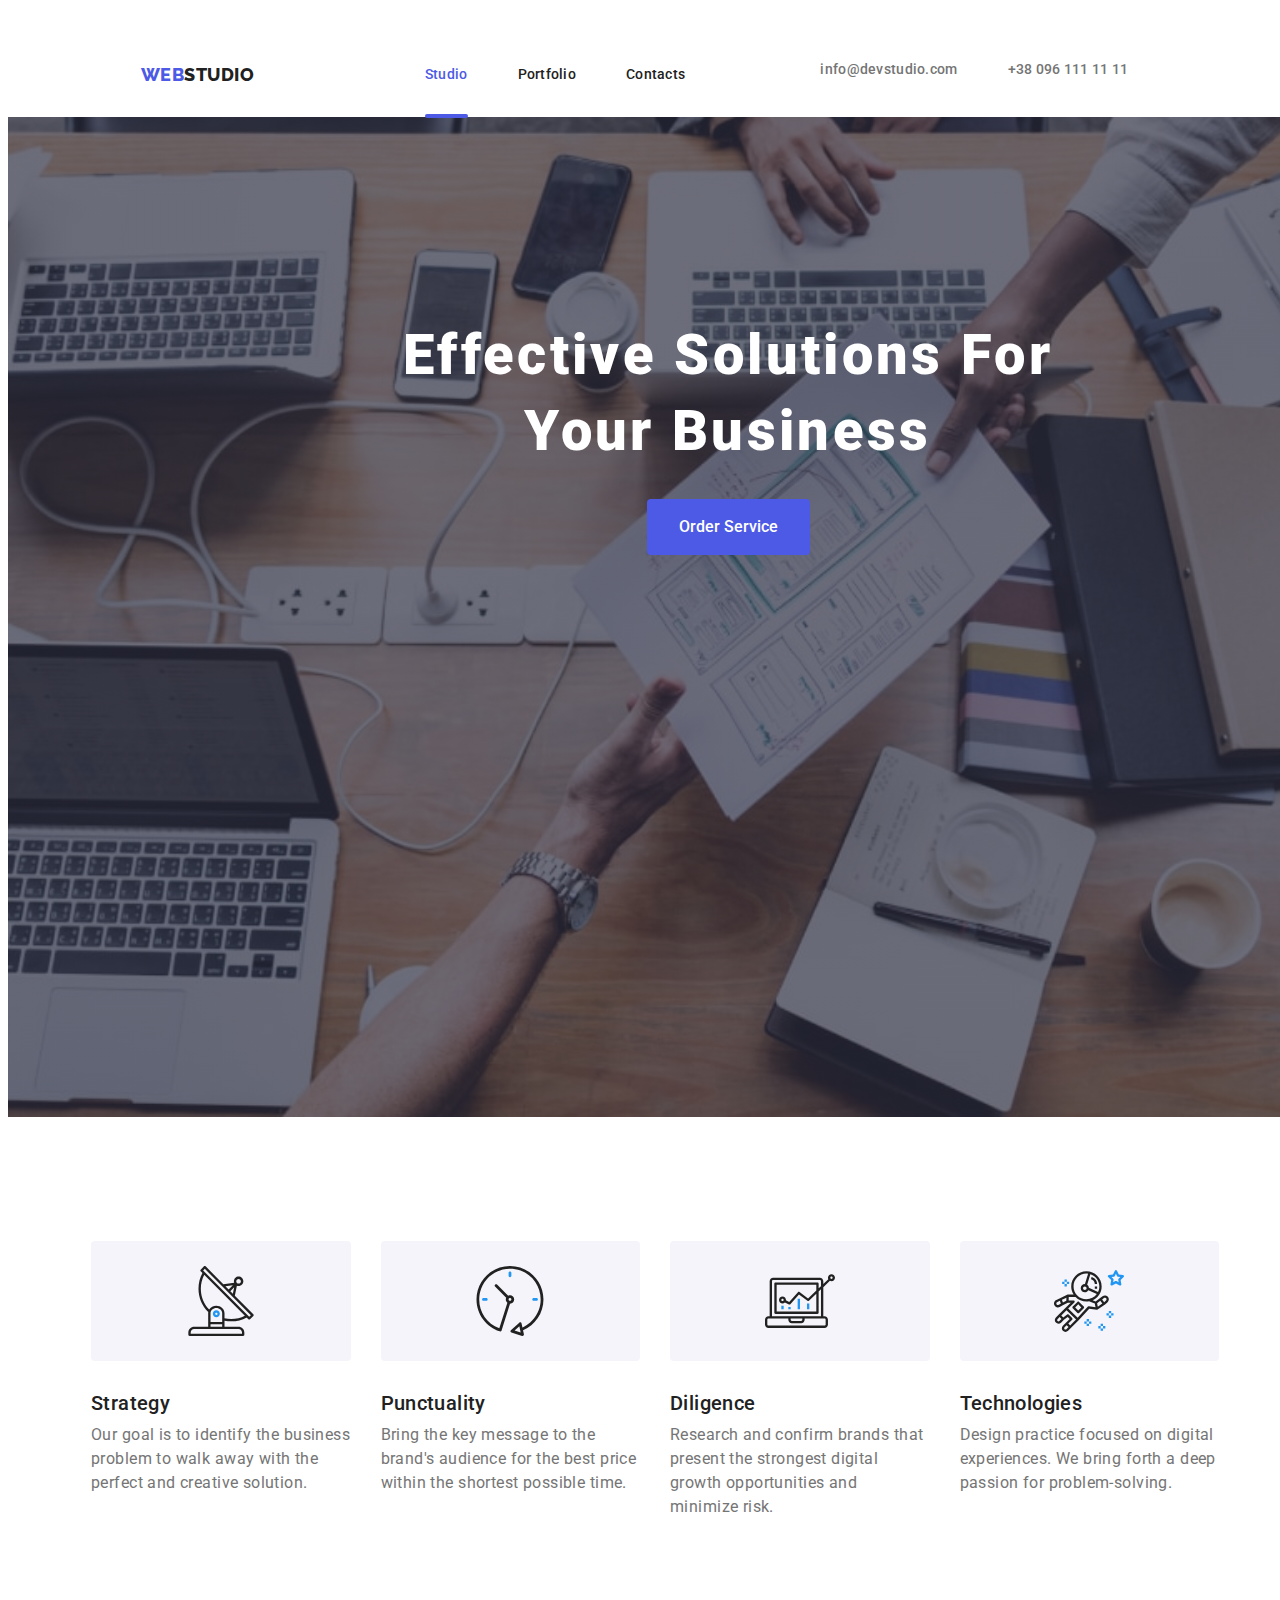
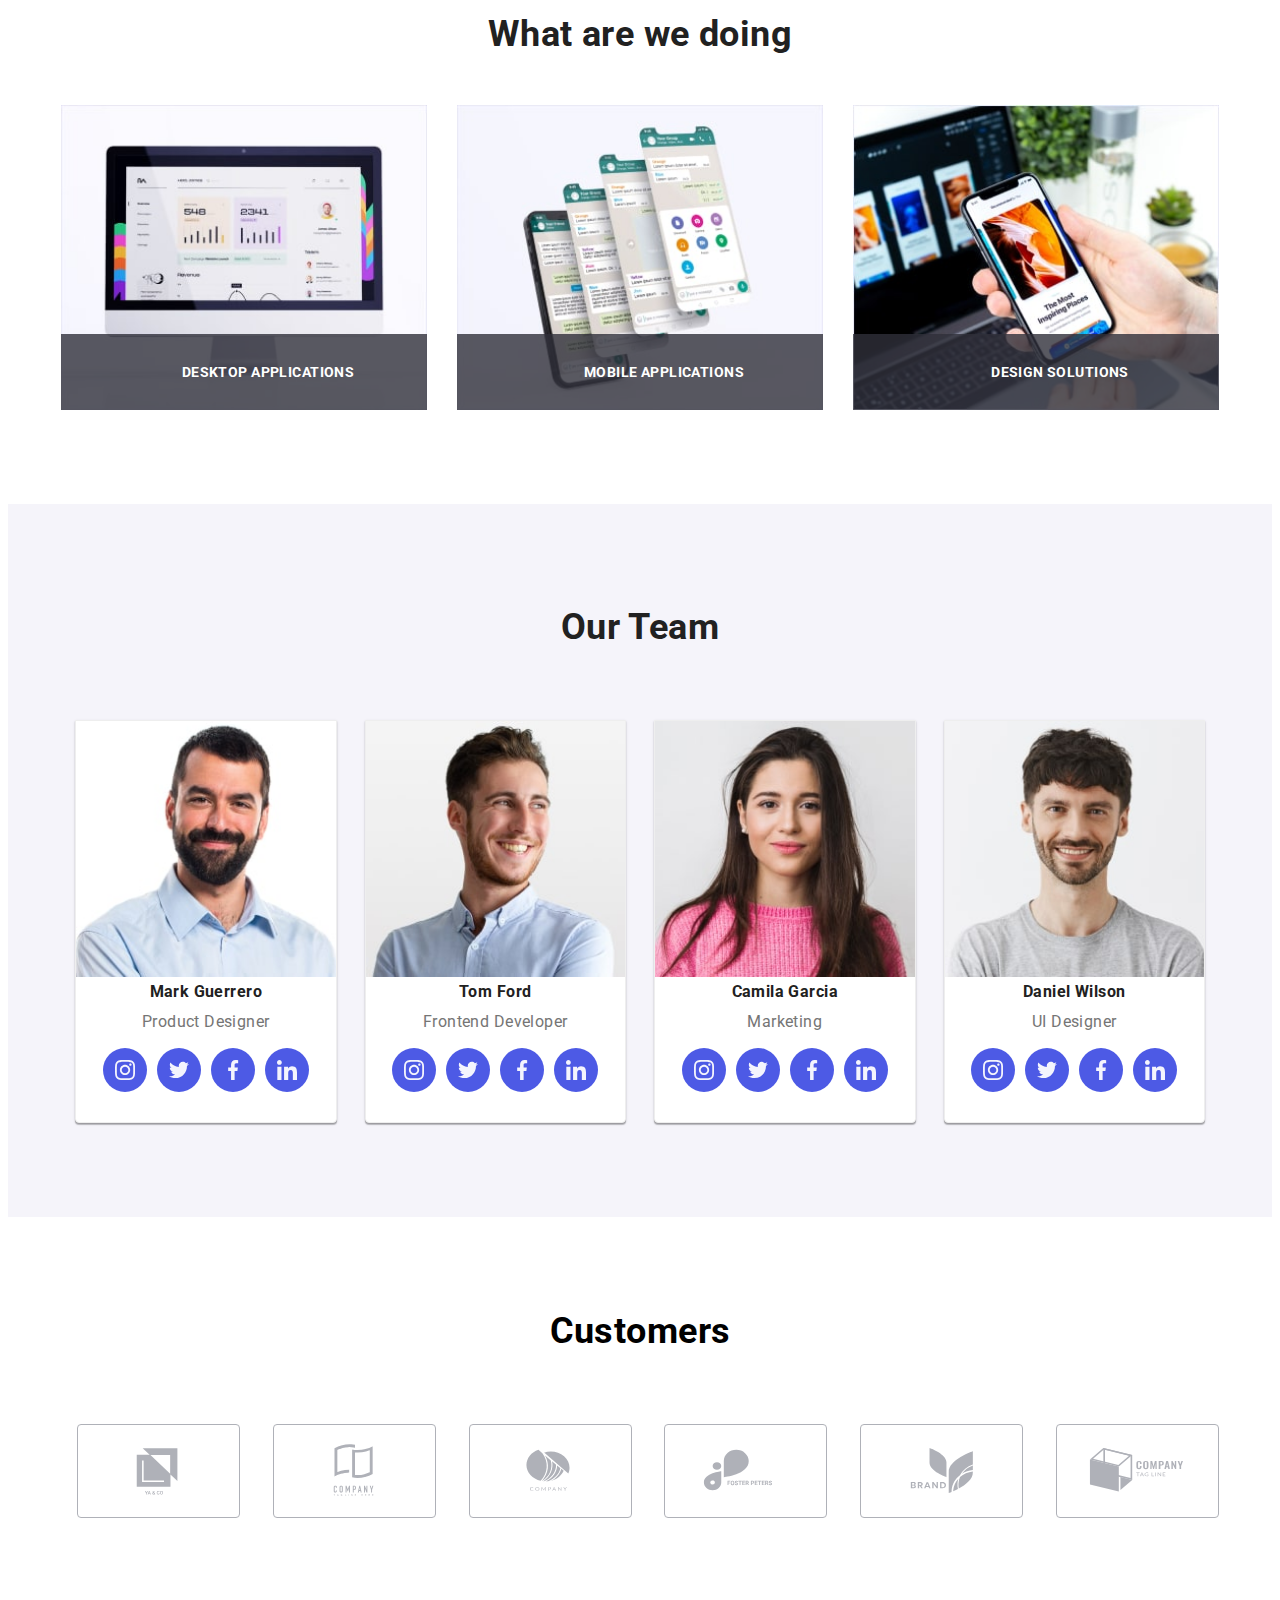
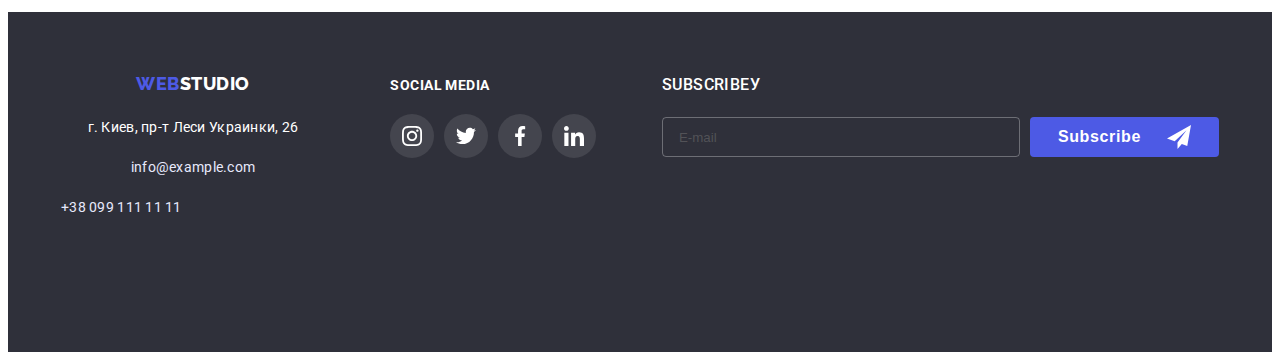
==== index.html @ 76f5d991 "3" ====
<!DOCTYPE html>
<html lang="ru">
<head>
    <meta charset="UTF-8">
    <meta http-equiv="X-UA-Compatible" content="IE=edge">
    <meta name="viewport" content="width=device-width, initial-scale=1.0">
    <title>Document</title>
<link rel="preconnect" href="https://fonts.googleapis.com">
<link rel="preconnect" href="https://fonts.gstatic.com" crossorigin>
<link href="https://fonts.googleapis.com/css2?family=Raleway:wght@900&family=Roboto:wght@400;500;700;900&display=swap" rel="stylesheet">
<link rel="stylesheet" href="https://cdnjs.cloudflare.com/ajax/libs/modern-normalize/1.1.0/modern-normalize.min.css" integrity="sha512-wpPYUAdjBVSE4KJnH1VR1HeZfpl1ub8YT/NKx4PuQ5NmX2tKuGu6U/JRp5y+Y8XG2tV+wKQpNHVUX03MfMFn9Q==" crossorigin="anonymous" referrerpolicy="no-referrer"/>
<link rel="stylesheet" href="https://cdnjs.cloudflare.com/ajax/libs/animate.css/4.1.1/animate.min.css"/>
<link rel="stylesheet" href="./css/styles.css">
<link rel="stylesheet" href="./css/mobile.css">
<link rel="stylesheet" href="./css/tablet.css">
<link rel="stylesheet" href="./css/desktop.css">
</head>
<body>
    
<header class="header">

<div class="conteiner header-conteiner">
<nav class="header-navigations">
    <a href="" class="logo link">
    Web<span class="logo-web">Studio</span></a>
</nav>
<ul class="header-list list">
<li class="header-item">   
<a href="./index.html" class="header-link link current-link current">Studio</a>
</li> 
<li class="header-item">
<a href="./portfolio.html" class="header-link link">Portfolio</a>
</li>
<li class="header-item">
<a href="" class="header-link link">Contacts</a>
</li>
</ul>


<ul class="header-contacts list">
<li class="contacts-list">
<a class="header-mail header-contacts-link link" 
href="meilto:info@devstudio.com">
<svg class="contacts-icon" width="16" height="12">
<use href="./images/sprite.svg#icon-envelope2"></use>
</svg>info@devstudio.com</a>
</li>

<li class="contacts-list"> 
<a class="header-tel header-contacts-link link" 
href="tel:+380961111111"><svg class="contacts-icon" 
width="10" height="16">
<use href="./images/sprite.svg#icon-smartphone2"></use>
</svg>+38 096 111 11 11</a></li></ul>  

 

<button type="button" class="mob-menu-open" data-menu-open>
<svg class="menu-open-icon" width="26" height="25">
<use href="./images/sprite.svg#icon-menu-opensprite"></use></svg>
</button>

    
<div class="mob-menu is-hidden" data-menu>
<div class="mob-conteiner">
<div class="mob-menu-top">
<button type="button" class="menu-close" data-menu-close>
<svg class="menu-close-icon" width="8" height="8">
<use href="./images/sprite.svg#icon-close-mob"></use></svg>
</button>
    
<ul class="mob-menu-list list">
<a href="./index.html" class="mob-menu-link link">Studio</a>
<li class="mob-menu-item">   
</li> 
<li class="mob-menu-item">
<a href="./portfolio.html" class="mob-menu-link link">Portfolio</a>
</li>
<li class="mob-menu-item">
<a href="" class="mob-menu-link link">Contacts</a>
</li>
</ul>
</div>  
<div class="mob-menu-bottom">
    <ul class="mob-menu-contacts ">                 
        <li class="mob-contacts-list list"> 
        <a class="mob-menu-tel mob-menu-contacts-link link" 
        href="tel:+380961111111">+38 096 111 11 11</a></li>
        <li class="mob-contacts-list list">
        <a class="mob-menu-mail mob-menu-contacts-link link " 
        href="meilto:info@devstudio.com">info@devstudio.com</a>
    </li></ul>   
    
        <ul class="mob-item-list mob-social-list list">
        <li class="mob-social-item">
        <a href="" class="social-link">
        <svg class="social-icon" width="20" height="20">
        <use href="./images/sprite.svg#icon-instagram"></use>        
        </svg>
        </a>
        </li>
        <li class="mob-social-item">
        <a href="" class="social-link">
        <svg class="social-icon" width="20" height="20">
        <use href="./images/sprite.svg#icon-twitter"></use>
        </svg>
        </a>
        </li>
                                               
        <li class="mob-social-item">
        <a href="" class="social-link">
        <svg class="social-icon" width="20" height="20">
        <use href="./images/sprite.svg#icon-facebook"></use>
        </svg>
        </a>
        </li>
                                        
        <li class="mob-social-item">
        <a href="" class="social-link">
        <svg class="social-icon" width="20" height="20">
        <use href="./images/sprite.svg#icon-linkedin"></use>
        </svg>
        </a>
        </li>
        </ul>
        </ul>
</div>           
</div>
</div>

</div>



</header>


<main> 
        <!--перша секція-->
<section class="section-hero section">
    <div class="conteiner">
    <h1 class="pre-title">Effective Solutions
        for Your Business </h1>
    <button class="main-btn" type="button" data-modal-open>Order Service</button>
    </div>
    </section>

        <!-- друга секція перелік переваг -->
<section class="section"> 
<div class="conteiner ">
    <h2 class="visually-hidden">перелік</h2>

        <ul class="advantage-item list">
        <li class="advantage-title link"> 
        
        
    <div class="advantage-item-img"> 
        <svg class="advantage-icon" width="70" height="70">
        <use href="./images/sprite.svg#icon-antenna">
        </use>
        </svg>
        </div>

        <h3 class="advantage-title-text">Strategy</h3>
        <p class="advantage-text">Our goal is to identify the business
            problem to walk away with the perfect and creative solution. </p>
        </li>

     <li class="advantage-title link">
        <div class="advantage-item-img"> 
        <svg class="advantage-icon" width="70" height="70">
        <use href="./images/sprite.svg#icon-clock">
        </use>
        </svg>
        </div>
    
        <h3 class="advantage-title-text">Punctuality</h3>
        <p class="advantage-text">Bring the key message to the brand's audience for the best price within the shortest possible time.</p>
        </li>

        <li class="advantage-title link">
        <div class="advantage-item-img"> 
        <svg class="advantage-icon" width="70" height="70">
        <use href="./images/sprite.svg#icon-diagram">
        </use>
        </svg>
        </div>
    
        <h3 class="advantage-title-text">Diligence</h3>
        <p class="advantage-text">Research and confirm brands that present the strongest digital growth opportunities and minimize risk.</p>
        </li>   

        <li class="advantage-title link">
        <div class="advantage-item-img"> 
        <svg class="advantage-icon" width="70" height="70">
        <use href="./images/sprite.svg#icon-astronaut">
        </use>
        </svg>
        </div>
    
        <h3 class="advantage-title-text">Technologies</h3>   
        <p class="advantage-text">Design practice focused on digital experiences. We bring forth a deep passion for problem-solving.</p>
        </li>
        </ul>
    </div>
        </section>
   
        <!-- представление компании третя секция-->
<section class="section representation">
<div class="conteiner">
<h2 class="representation-title">What are we doing</h2>
            <!-- перелик послуг -->
<ul class="representation-item list">
<li class="representation-item-img">  
<img src="./images/img123/img1.jpg" alt="печатает на клавиатуре" width="370" height="294">
<p class="representation-top-text">Desktop Applications</p>
</li>  
<li class="representation-item-img">  
<img src="./images/img123/img2.jpg" alt="печатает на клавиатуре с тел вруках" width="370" height="294">
<p class="representation-top-text">Mobile applications</p>
</li>
<li class="representation-item-img">
<img src="./images/img123/img3.jpg" alt="печатает на планшете" width="370" height="294">
<p class="representation-top-text">Design solutions</p>
</li>    
               
</ul>
</div>
</section>
   

        <!-- наша команда четверта секція -->
<section class="section team">

<div class="conteiner">

<h2 class="representation-team">Our Team</h2> 
            <!--перелик викладачив-->
<ul class="list-of-team list">

<li class="position">
    <img class="img-team"
    src="./images/team/im.pg.1.jpg" alt="рук проектов" 
    srcset="
    ./images/team/im.pg.1.jpg    1x, 
    ./images/team/im.pg.1-2x.jpg 2x" 
        width="270" height="260">
    <h3 class="team-name">Mark Guerrero</h3>
    <p class="team-position" lang="en">Product Designer</p> 

    <!--задання социальних мереж-->
<ul class="team-item-list social-list list">
<li class="social-item">
    <a href="" class="social-link">
    <svg class="social-icon" width="20" height="20">
        <use href="./images/sprite.svg#icon-instagram"></use>
    </svg>    </a>
    </li>
<li class="social-item">
    <a href="" class="social-link">
    <svg class="social-icon" width="20" height="20">
        <use href="./images/sprite.svg#icon-twitter"></use>
    </svg>   </a>
    </li>
                   
<li class="social-item">
    <a href="" class="social-link">
    <svg class="social-icon" width="20" height="20">
    <use href="./images/sprite.svg#icon-facebook"></use>
    </svg>
     </a>
    </li>
            
<li class="social-item">
    <a href="" class="social-link">
    <svg class="social-icon" width="20" height="20">
    <use href="./images/sprite.svg#icon-linkedin"></use>
    </svg>
</a>
</li>
    </ul>
    </li>

<li class="position">
    <img class="img-team"
    src="./images/team/im.pg.2.jpg" alt="препод 2" 
    srcset="
    ./images/team/im.pg.2.jpg    1x, 
    ./images/team/im.pg.2-2x.jpg 2x" 
    width="270" height="260">
    <h3 class="team-name">Tom Ford</h3>
    <p class="team-position" lang="en">Frontend Developer</p>
<ul class="team-item-list social-list list">
<li class="social-item">
    <a href="" class="social-link">
     <svg class="social-icon" width="20" height="20">
     <use href="./images/sprite.svg#icon-instagram"></use>
    </svg>
</a>
</li>

<li class="social-item">
    <a href="" class="social-link">
    <svg class="social-icon" width="20" height="20">
    <use href="./images/sprite.svg#icon-twitter"></use>
</svg>
</a>
</li>
                       
<li class="social-item">
    <a href="" class="social-link">
    <svg class="social-icon" width="20" height="20">
    <use href="./images/sprite.svg#icon-facebook"></use>
    </svg>
    </a>
    </li>
                
<li class="social-item">
    <a href="" class="social-link">
    <svg class="social-icon" width="20" height="20">
    <use href="./images/sprite.svg#icon-linkedin"></use>
    </svg>
    </a>
    </li>
    </ul>
    </li>

    <li class="position">
    <img class="img-team"
    src="./images/team/im.pg.3.jpg" 
    alt="препод 3"
    srcset="
    ./images/team/im.pg.3.jpg   1x, 
    ./images/team/im.pg.3-2x.jpg 2x" 
    width="270" height="260">
    <h3 class="team-name">Camila Garcia</h3>
    <p class="team-position" lang="en">Marketing</p>
    
<ul class="team-item-list social-list list">

<li class="social-item">
    <a href="" class="social-link">
    <svg class="social-icon" 
    width="20" height="20"><use 
     href="./images/sprite.svg#icon-instagram"></use>
    
    </svg>
    </a>
     </li>
    <li class="social-item">
    <a href="" class="social-link">
    <svg class="social-icon" 
    width="20" height="20"><use 
    href="./images/sprite.svg#icon-twitter"></use>
     </svg>
    </a>
    </li>
                       
    <li class="social-item">
    <a href="" class="social-link">
    <svg class="social-icon" 
    width="20" height="20"><use 
    href="./images/sprite.svg#icon-facebook"></use>
    </svg>
    </a>
    </li>
                
    <li class="social-item">
    <a href="" class="social-link">
    <svg class="social-icon" width="20" 
    height="20"><use href="./images/sprite.svg#icon-linkedin"></use>
    </svg>
    </a>
    </li>
    </ul>
    
    </li>                     
    <li class="position">
    <img class="img-team"
    src="./images/team/im.pg.4.jpg" 
    alt=" препод 4" 
    srcset="
    ./images/team/im.pg.4.jpg    1x, 
    ./images/team/im.pg.4-2x.jpg 2x"
    width="270" height="260">
    <h3 class="team-name">Daniel Wilson</h3>
     <p class="team-position" lang="en">UI Designer</p>

<ul class="team-item-list social-list list">
<li class="social-item">
<a href="" class="social-link">
<svg class="social-icon" width="20" height="20"><use href="./images/sprite.svg#icon-instagram"></use>

</svg>
</a>
</li>
<li class="social-item">
<a href="" class="social-link">
<svg class="social-icon" width="20" height="20"><use href="./images/sprite.svg#icon-twitter"></use>
</svg>
</a>
</li>
                       
<li class="social-item">
<a href="" class="social-link">
<svg class="social-icon" width="20" height="20"><use href="./images/sprite.svg#icon-facebook"></use>
</svg>
</a>
</li>
                
<li class="social-item">
<a href="" class="social-link">
<svg class="social-icon" width="20" height="20"><use href="./images/sprite.svg#icon-linkedin"></use>
</svg>
</a>
</li>
</ul>
</li>
</ul>

</div>
</section>

        <!-- секция постоянные клиенты-->
<section class="client section">   
<div class="conteiner">

<h2 class="client-title">Customers</h2>

<ul class="client-list list">

<li class="client-item">
<a href="" class="client-link link">
<svg class="client-icon">
<use href="./images/sprite.svg#icon-Logo1"></use>
</svg>  
</a>  
</li>

<li class="client-item">
<a href="" class="client-link link">
<svg class="client-icon">
<use href="./images/sprite.svg#icon-Logo2"></use>
</svg> </a>          
</li>

<li class="client-item">
<a href="" class="client-link link">
<svg class="client-icon">
<use href="./images/sprite.svg#icon-Logo3"></use>
</svg>           
</a> 
</li>

<li class="client-item">
<a href="" class="client-link link">
<svg class="client-icon">
<use href="./images/sprite.svg#icon-Logo4"></use>
</svg>   
</a>         
</li>

<li class="client-item">
<a href="" class="client-link link">
<svg class="client-icon">
<use href="./images/sprite.svg#icon-Logo5"></use>
</svg>
</a>            
</li>
                   
<li class="client-item">
<a href="" class="client-link link">
<svg class="client-icon">
<use href="./images/sprite.svg#icon-Logo6"></use>
</svg> 
</a>         
</li>

</ul>

</div>
        </section>

</main>

<footer class="footer">
<div class="footer-item conteiner ">
<div class="footer-left">
    <a href="" class="logo link">
        Web<span class="logo-web-footer">Studio</span></a>
    
    <address>
    <ul class="header-list-footer list">
    <li class="footer-li">
    <a class="footer-adres link" href="">г. Киев, пр-т Леси Украинки, 26</a></li>
    <li class="footer-li">
    <a class="footer-contacts link" href="mailto:info@example.com">info@example.com</a></li>
    <li class="footer-li">
    <a class="footer-contacts link" href="tel:+380991111111">+38 099 111 11 11</a></li>
    </ul>
    </address>
</div>

<div class="footer-right">
        <h2 class="footer-text">Social media</h2>
        <ul class="footer-item-list social-list list">
            <li class="social-item">
            <a href="" class="footer-social-link">
            <svg class="social-icon" width="20" height="20"><use href="./images/sprite.svg#icon-instagram"></use>

            </svg>
            </a>
            </li>
            <li class="social-item">
            <a href="" class="footer-social-link">
            <svg class="social-icon" width="20" height="20"><use href="./images/sprite.svg#icon-twitter"></use>
            </svg>
            </a>
            </li>
                   
            <li class="social-item">
            <a href="" class="footer-social-link">
            <svg class="social-icon" width="20" height="20"><use href="./images/sprite.svg#icon-facebook"></use>
            </svg>
            </a>
            </li>
            
            <li class="social-item">
            <a href="" class="footer-social-link">
            <svg class="social-icon" width="20" height="20"><use href="./images/sprite.svg#icon-linkedin"></use>
            </svg>
            </a>
            </li>
            </ul>
</div>

<div class="footer-input">
<form action="#" >
<label for="email" class="footer-text-input">Subscribeу</label>
<div class="footer-input-span">
<input type="email" 
id="email" 
placeholder="E-mail" 
class="footer-in-email">


<button type="submit" class="footer-btn">Subscribe
    <svg class="icon-send">
    <use href="./images/sprite.svg#icon-icon-send"></use>
</svg> </button>
</form>
</div>
</div>    
</footer>





<div class="backdrop is-hidden" data-modal>
<div class="modal">

<button type="button" class="close-btn" data-modal-close>
<svg class="icon-close">
<use href="./images/sprite.svg#icon-close">
</use>
</svg>
</button>
<p class="modal-title">Leave your contacts and we will call you back</p>

<form action="#" class="modal-form">

<div class="modal-field">
    <label for="user-name" class="input-label">Name</label>
<span class="input-wrapper">
    <input 
    type="text" 
    name="user-name" 
    id="user-name" 
    class="modal-input" 
    placeholder=" ">
    <svg class="input-icon"> 
    <use href="./images/sprite.svg#icon-person-black-18dp-1"></use> 
    </svg>
</span>
</div>
<div class="modal-field">
    <label for="user-tel" class="input-label">Phone</label>
    <span class="input-wrapper">
    <input 
    type="text" 
    name="user-tel" 
    id="user-tel" 
    class="modal-input" 
    placeholder=" ">
    <svg class="input-icon"> 
    <use href="./images/sprite.svg#icon-phone"></use> 
    </svg></span>
</div>
<div class="modal-field">
    <label for="user-email" class="input-label" >Email</label>
    <span class="input-wrapper">
    <input 
    type="text" 
    name="user-email" 
    id="user-email" 
    class="modal-input" 
    placeholder=" ">
    <svg class="input-icon"> 
    <use href="./images/sprite.svg#icon-email"> </use> 
    </svg></span>
</div>
<div class="modal-field-text">
    <label for="user-text" class="input-label" >Comment</label>
    <textarea 
    name="user-text" 
    id="user-text" 
    class="modal-text-input"
    placeholder="Text input"
    ></textarea>
</div>

<label for="checkbox" class="check-text">
<input 
    type="checkbox" 
    id="checkbox" 
    class="modal-checkbox visually-hidden">
    <span class="custom-checkbox">
    <svg class="check-icon" width="11" height="8"> 
    <use href="./images/sprite.svg#icon-check"></use> 
    </svg>
</span> I accept the terms and conditions of the&#160;  
<a href="" class="check-text-text" target="_blank" rel="nofollow noopener">Privacy Policy</a>
</label>
<button type="submit" class="main-modal-btn modal-btn">Отправить</button>
</form>


</div>
</div>
<script src="./js/modal.js"></script>
<script src="./js/menu.js"></script>
</body>
</html>
---- css/styles.css ----
:root { 
    --primary-title-color:#ffffff;
    --secondary-title-color:#212121;
    --primery-text-color:#757575;
    --accent-color:#4D5AE5;
    --color-btn:#F5F4FA;
    --color-footer:#2F303A;
    --adre-contacts:rgba(255, 255, 255, 0.6);
    --client-color: #AFB1B8;
    --footer-social-icon:#44454E;
    --border-modal: rgba(33, 33, 33, 0.2);
    --accent-next:#188CE8;
    --accent-color-modal-btn:#188CE8;
    }

    p,h1,h2,h3,h4,h5,h6{
        margin: 0;
    }
    ul{
        margin: 0;
        padding-left: 0;
    }
    img{
        display: block;
        max-width: 100%;
        height: auto;
    
    }
    body { 
        font-size: 14px;
        font-family: 'Roboto', sans-serif;
        letter-spacing: 0.03em;
        color: var(--primary-text-color);
        background-color: var(--primary-title-color);
        }

    .visually-hidden {
        position: absolute;
        width: 1px;
        height: 1px;
        margin: -1px;
        padding: 0;
        overflow: hidden;
        border: 0;
        clip: rect(0 0 0 0);
    }
.link {text-decoration: none;
 }

.list{
    list-style: none;
}

.header{
justify-content: space-between;
border-bottom: 1px solid #ececee;
padding-top: 24px;
padding-bottom: 24px;
border: 1px solid var(--accent-color);
position: relative;
border: none;
} 



/*----------header---------*/
.conteiner{
/*width: 1200px; */
width: 100%;
margin-left:  auto;
margin-right: auto;
padding-left: 15px;
padding-right: 15px;
font-family: inherit;
}
 


/*----------------контакти верхни --------------*/

/*----------------контакти верхни завершно------------------*/
.header-conteiner{
align-items: center;
display: flex;
justify-content: center;
padding-right: 26px;
align-items: center;
}
/*.header-navigations .logo{
margin-right: 94px;
}*/

.header-navigations{
align-items: center;
display: flex;
margin-left: auto;
margin-right: auto;
}

.header-list, .contacts-list, 
.contacts-icon, .header-item{
display: none;
}

.menu-open{
padding: 0;
width: 26px;
height: 25px;
background-color: transparent;
border: none;
padding: 0 auto;
margin-left: auto;
}


.menu-open-icon{
stroke: #000;
}

/*----------------------*/


.close-btn{
display: flex;
position: absolute;
top: 8px;
right: 8px;
background-color: transparent;
border: 1px solid rgba(0, 0, 0, 0.1);
border-radius: 50%;
width: 30px;
height: 30px;
align-items: center; 
justify-content: center;
fill: var(--secondary-title-color);
cursor: pointer;
transition: fill 250ms cubic-bezier(0.4, 0, 0.2, 1),
border-color 250ms cubic-bezier(0.4, 0, 0.2, 1);
}

.menu-close{  

width: 24px;
height: 24px;
border-radius: 50%;
background:#E7E9FC; 
border: 1px solid rgba(0, 0, 0, 0.1);
display: flex;
align-items: center;
/*justify-content: center;*/
margin-left: auto;
cursor: pointer;
transition: fill 250ms cubic-bezier(0.4, 0, 0.2, 1),
border-color 250ms cubic-bezier(0.4, 0, 0.2, 1);
}    

.menu-close-icon{

}


/*----------мобіьне меню--------------------*/

.mob-conteiner{
max-width: 428px; 
max-height: 796px;
margin-left: 0;
padding-left: 15px;
padding-right: 15px;
font-family: inherit; 
font-family: inherit; 
font-family: inherit;

}
.mob-menu-open {
padding: 0;
width: 26px;
height: 25px;
background-color: transparent;
border: none;
padding: 0 auto;
margin-left: auto;

} 
.mob-menu{
position: fixed;
margin-left: 0;
top: 0;
z-index: 1;
width: 100vw;
height: 100vh;
background: #FFFFFF;
padding: 40px;
}
.mob-menu > .mob-conteiner {
height: 100%;
display:flex;
flex-direction: column;
justify-content: space-between;
overflow: auto;
}
.mob-menu-list{
font-family: 'Roboto';
font-weight: 600;
font-size: 36px;
line-height: calc(40 px / 36px);
letter-spacing: 0.02em;
text-transform: capitalize;
display: block;
margin-right: 0px;
margin-bottom: 40px;
}
    
.mob-menu-item:not(:last-child){
margin-bottom: 40px;
}
    
.mob-menu-link{
font-weight: 700;  
font-size: 36px;
line-height: 1.11;  
color: #2E2F42;
}
    
    /*.mob-menu-item{
    margin-bottom: 40px;
    }
    .mob-menu-contacts{
    }
    .mob-contacts-list{
    }
    .mob-menu-contacts-link{
    }
    .mob-contacts-icon{}
    */
    
    .mob-menu-tel{
    font-weight: 600;
    font-size: 36px;
    line-height: calc(25 / 18);
    text-transform: capitalize;
    color: #4D5AE5;
    margin-bottom: 40px;
    display: block;
    }
    
    .mob-menu-mail{
    font-weight: 500;
    font-size: 20px;
    line-height: calc(24 / 20);
    letter-spacing: 0.02em;
    color: #434455;
    display: block;
    margin-bottom: 48px;
    }
    .mob-item-list{
    display: flex;
    align-items: center;
    justify-content:center;
    }
 

    .mob-social-list{
    display: flex;
     }     
    .mob-social-item{
    width: 40px;
    height: 40px;
    }
    .mob-social-item + .mob-social-item{
    margin-left: auto;
    } 
    
    

/*--------------------logo---------------------*/
/*.logo{
margin-bottom: 72px;
}*/
.logo{
display: block;
text-align: center;
justify-content: center;
font-family: "Raleway", sans-serif;
font-weight: 800;
font-size: 18px;
line-height: 1.3;
letter-spacing: 0.03em;
text-transform: uppercase;
color: var(--accent-color);
}
.logo-web{ 
color:var(--secondary-title-color);
}
.logo-web-footer
{color:var(--primary-title-color);
}

/*--------------------------перша секція------------------------*/

.section{
padding-top: 94px;
padding-bottom: 94px;
}

.section-hero{
Width:auto;
/*height:600px;*/
margin-left: auto;
margin-right: auto;
background-image: linear-gradient(rgba(0, 0, 0, 0.25), rgba(46, 47, 66, 0.7)),
url(../images/hero.img/hero-bg-mob.jpg);
background-repeat: no-repeat;
background-position: center;
background-size: cover;
padding-top: 112px; 
padding-bottom: 240px;
text-align: center;
} 
@media (min-device-pixel-ratio: 2),
(min-resolution: 192dpi),
(min-resolution: 2dppx) {
.box {
 background-image: linear-gradient(rgba(0, 0, 0, 0.25), rgba(0, 0, 0, 0.25)),
 url(../images/hero.img/img-2x/Dark-mob-bg-2x.jpg);
 }
}

.pre-title{
font-weight: 700;
font-size: 36px;
line-height: 1.16;
letter-spacing: 0.02em;
text-transform: capitalize;
color:var(--primary-title-color);
margin-bottom: 30px;
max-width: 700px;
margin-left: 112px 56px 72px;
/*margin-right: 56px;*/
font-family: inherit;
}

.main-btn{
background-color: var(--accent-color);
font-size: 16px;
font-weight: 500;
line-height: 1.5;
color:var(--primary-title-color);
cursor: pointer;
font-family: inherit;
border-radius: 4px;
padding: 16px 32px;
border: none;
margin-bottom: 0;
transition: background-color 250ms cubic-bezier(0.4, 0, 0.2, 1);
}
.main-btn:hover,
.main-btn:focus{
background-color: var(--accent-color-modal-btn);
}
/*----------------КНОПКА студия------------*/


/*------------друга секція---------------------*/

.advantage-item{
display: flex;
flex-wrap: wrap;
margin-left: auto;
margin-top: auto;
}
.advantage-title{
/*width: calc(100% / 4 - 30px);*/
width: 100%;
margin-left: 30px;
margin-top: 30px;
}
.advantage-item-img{
    display: none;
}
/*.advantage-item-img{
    background-color:var(--color-btn);
    border-radius: 4px;
    height: 120px;
    display: flex;
    align-items: center;
    justify-content: center;
    margin-bottom: 30px;
   }*/
.advantage-icon{

}
/*
.advantage-img::before{
content: "";
display: block;
height: 120px;
background-color: var(--color-btn);
background-repeat: no-repeat;
background-position: center;
margin-bottom: 30px;
}
.advantage-img.antena::before{
background-image: url(../images/img.sec.s/antenna.svg);
}

.advantage-img.clock::before{
background-image: url(../images/img.sec.s/clock.svg);
}
.advantage-img.diagram::before{
background-image: url(../images/img.sec.s/diagram.svg);
}
.advantage-img.astronaut::before{
background-image: url(../images/img.sec.s/astronaut.svg);
}
*/
/*.advantage-title-text{
    font-family: 'Roboto', sans-serif;
    font-weight: 500;
    line-height: 1.2;
    font-size: 20px;
    color: var(--secondary-title-color);
    text-transform: capitalize;
    margin-bottom: 8px;
    font-style: normal;
    justify-content: center;
    align-items: center;
    }*/
.advantage-title-text{
  font-family: 'Roboto', sans-serif;
  min-width: 134px;
  min-height: 24px;
  font-weight: 700;
  font-size: 36px;
  line-height: 1.2;
  text-align: center;
  letter-spacing: 0.02em;
  margin-bottom: 8px;
    }
.advantage-text{
font-weight: 500;
line-height: 1.5;
font-size: 16px;
color:var(--primery-text-color);

}


/*--------representation----------*/
      

/*--------------------четверта секція  команда------*/

.team{
padding-top: 96px;
padding-bottom: 125px;
background-color: var(--color-btn);
}

.list-of-team{
display: flex;
justify-content: space-between;
/*margin-top: 50px;*/
flex-wrap: wrap;
width: 100%;
margin-left: auto;
margin-right: auto;

}

.position{
padding-bottom: 30px;
margin: auto;
margin-top: 72px;
border: 1px solid #EEEEEE;
background-color: var(--primary-title-color);
box-shadow: 0px 1px 3px rgba(0, 0, 0, 0.12),
0px 1px 1px rgba(0, 0, 0, 0.14), 0px 2px 1px 
rgba(0, 0, 0, 0.2);
border-radius: 0px 0px 4px 4px;
position: relative;
overflow: hidden;
}

.representation{
    display: none;
}

.representation-team{
font-weight: 700;
font-size: 36px;
line-height: 1.17;
color: var(--secondary-title-color);
text-align: center;

}
.img-team{
margin-bottom: 30px;
margin: auto;
width: 100%;

}
.team-name{
font-weight: 700;
font-size: 16px;
line-height: 1.9;
color: var(--secondary-title-color);
text-align: center;
margin-bottom: 10px;
}

.team-position{
font-weight: 400;
font-size: 16px;
line-height: 1.9;
color: var(--primery-text-color);
text-align: center;
margin-bottom: 10px;
margin-top: -10px;

/*margin-bottom: 30px;*/
}
/* -------------------соц. мережи ЛІІІ----------*/
.team-item-list{
display: flex;
    align-items: center;
    justify-content:center;
}

.social-list{
 display: flex;
 }

.social-item{
width: 44px;
height: 44px;
}
.social-item + .social-item{
    margin-left: 10px;
} 
.social-link{
    width: 100%;
    height: 100%;
    display: flex;
    border-radius: 50%;
    fill: #F4F4FD;
    background-color: #4D5AE5;
    justify-content: center;
    align-items: center;
    transition: background-color 250ms cubic-bezier(0.4, 0, 0.2, 1), fill 250ms cubic-bezier(0.4, 0, 0.2, 1);
    }
    .social-link:hover,
    .social-link:focus{
        background-color: var(--accent-color);
        fill: var(--primary-title-color);
    } 


    /*----------нашы постоянные клиенты-----------*/
    
 .client-title{
    font-size: 36px;
    line-height: 1.16;
    text-align: center;
}

.client-list{
display: flex;
justify-content: center;
/*margin-left: -30px;*/
flex-wrap: wrap;
margin-left: auto;
margin-right: auto;
/*margin-top: -30px;*/
}

.client-link{
display: flex;
align-items: center;
justify-content: center;
height: 92px;
border: 1px solid; 
border-color: var(--client-color);
border-radius: 4px;
color: var(--client-color);
transition: border-color 250ms cubic-bezier(0.4, 0, 0.2, 1), color 250ms cubic-bezier(0.4, 0, 0.2, 1);
}

.client-item{
width: calc(100% / 2 - 16px);
margin-left: 16px;

}
.client-item, .client-item{
    margin-top: 72px;
}

 .client-link:hover,
 .client-link:focus{
 border-color: var(--accent-color);
 color: var(--accent-color);
 outline: none;
}
.client-icon {
width: 106px;
height: 60px;
fill: currentColor;
}


/*-----------------footer------------------*/

.footer{
justify-content: center;
background-color:var(--color-footer);
min-width: 320px;
padding-top: 96px;
padding-bottom: 96px;
padding-left: 15px;
padding-right: 15px;
}
.footer .logo{
margin-bottom: 16px;
}

.header-list-footer{
margin-left: auto;
margin-right: auto;
font-size: 14px;
line-height: 1.71;
color:#E7E9FC;
font-style: normal;
width: 264px;
letter-spacing: 0.02em;
margin-top: 16px;
}

.footer-li:not(:last-child){
margin-bottom: 16px;
text-align: center;
}



.footer-adres {
color:var(--primary-title-color);
transition: color 250ms cubic-bezier(0.4, 0, 0.2, 1);
}

.footer-contacts{
color:#E7E9FC;
transition: color 250ms cubic-bezier(0.4, 0, 0.2, 1);
} 

.footer-item {
align-items: baseline;
justify-content: center;
align-items: center;

}
.footer-left{
margin-bottom: 72px;
}
.footer-right{
display: block;
text-align:center;
}

.footer-text{
font-style: normal;
font-weight: bold;
font-size: 14px;
line-height: 1.14;
text-transform: uppercase;
color: var(--primary-title-color);
margin-bottom: 20px;
}
/*---------------соціальні мережи футер------------------*/
.footer-item-list{
display: flex;
align-items: center;
justify-content:center;
margin-bottom: 72px;
}

.footer-social-list{
 display: flex;
 }

.footer-social-item{
width: 44px;
height: 44px;
}
.footer-social-item + .footer-social-item{
    margin-left: 10px;
} 

/*-------------ефекты на ссылку--------------*/

.footer-social-link{
width: 100%;
height: 100%;
display: flex;
border-radius: 50%;
fill: var(--primary-title-color);
background-color: var(--footer-social-icon);
justify-content: center;
align-items: center;
box-shadow:(0px 4px 4px rgba(0, 0, 0, 0.25));
transition: background-color 250ms cubic-bezier(0.4, 0, 0.2, 1);
}

.footer-social-link:hover,
.footer-social-link:focus{
background-color: var(--accent-color);
fill: var(--primary-title-color);
}

/*------------------------*/
/*.footer-input{
 margin-right: auto;
}*/


.footer-input::placeholder {
width: 100%;
font-size: 16px;
line-height: 1.25;
letter-spacing: 0.03em;
color: var(--client-color);
}

/*.footer-input-span{
display: block;
}*/

.footer-in-email{
width: 290px;
height: 40px;
padding: 15px 16px;
color: var(--primary-title-color);
background-color: transparent;
box-sizing: border-box;
border-radius: 4px;
border: 1px solid rgba(255, 255, 255, 0.3);
outline: 0px;
transition: border-color 250ms cubic-bezier(0.4, 0, 0.2, 1);
margin-bottom: 30px;
}

.footer-in-email:hover,
.footer-in-email:focus {
border-color: var(--accent-color);
}
.footer-btn{
  margin-right: auto;
  margin-left: auto;
  
  align-items: center;
  justify-content: center;
  text-align: center;
  /*min-width: 165px;*/
  min-width: 165px;
  height: 40px;
  letter-spacing: 0.04em;
  cursor: pointer;
  background-color: var(--accent-color);;
  border-radius: 4px;
  color: var(--primary-title-color);
  border: none;
  transition: background-color 250ms cubic-bezier(0.4, 0, 0.2, 1),
  box-shadow 250ms cubic-bezier(0.4, 0, 0.2, 1);
  padding: 8px 24px;
  gap: 16px;
  
}
/*
.footer-btn{
display: flex;
font-size: 16px;
font-weight: 700;
line-height: 1.87;
background-color: var(--accent-color);
border-radius: 4px;
border: none;
color: var(--primary-title-color);  
padding: 10px 28px;
margin-left: 10px;
cursor: pointer;
align-items: center;  
transition: background-color 250ms cubic-bezier(0.4, 0, 0.2, 1);
}
*/
.footer-btn:hover,
.footer-btn:focus{
background-color: var(--accent-color-modal-btn);
}

.icon-send{
    width: 24px;
    height: 24px;
    fill: var(--primary-title-color);
    align-items: center;
    line-height: 1.8;
    text-align: center;
    margin-left: 10px;
      
}


.footer-text-input{
justify-content: center;
text-transform: uppercase;
line-height: 1.5;
font-size: 16px;
font-weight: 500;
color: var(--primary-title-color);
margin-bottom: 16px;
}


/*----------навігація по портфоліо кнопки----------------*/
.portfolio-button{
    display: flex;
    justify-content: center;
    margin-bottom: 50px;
   }      
   
.portfolio-button-item:not(:last-child){
margin-right: 8px;

}

.portfolio-btn{
background-color: var(--color-btn);
font-size: 16px;
font-weight: 500;
line-height: 1.62;
color:var(--secondary-title-color) ;
cursor: pointer;
font-family: inherit;
border: none;
padding: 8px 22px;
text-align: center;
border-radius: 4px;
transition: background-color 250ms cubic-bezier(0.4, 0, 0.2, 1), color 250ms cubic-bezier(0.4, 0, 0.2, 1);
}

.portfolio-button-item:hover{
 box-shadow: 0px 4px 4px rgba(0, 0, 0, 0.25);
}
  
.portfolio-btn:hover,
.portfolio-btn:focus,.current-btn {
background-color: var(--accent-color); 
color: var(--primary-title-color);
}

.product-link:hover,
.product-link:focus {
box-shadow: 0 5px 15px rgba(0,0,0,0.3);
outline: none;
}
/*-------------продукд-----------------------*/


.product{
display: flex;
flex-wrap: wrap;
margin-left: -30px;
margin-top: -30px;
}
.product-link{
display: block;
}
.product-name-list{
font-weight: 700;
font-size: 18px;
line-height: 1.71;
letter-spacing: 0.06em;
color: var(--secondary-title-color);
}


.product-list{
font-weight: 500;
font-size: 16px;
line-height: 1.87;
color: var(--primery-text-color);
margin-top: 4px;
}

.product-name{
margin-left: 30px;
margin-top: 30px;
width: calc(100% / 3 - 30px);
border-bottom: 1px solid #EEEEEE;
}


.product-link:hover .portfolio-top-text,
.product-link:focus .portfolio-top-text{
transform: translateY(0);
opacity: 1;
}
.product-name-top{
position: relative;
overflow: hidden;
}
.portfolio-top-text{
text-align: left;
font-weight: 400;
font-size: 18px;
line-height: 1.6;
color: var(--color-btn);
background-color: rgba(33, 150, 243, 0.9);
position: absolute;
top:0;
height: 100%;
padding: 63px 24px;
transform: translateY(100%);
opacity: 0;
transition: transform 250ms cubic-bezier(0.4, 0, 0.2, 1), opacity 250ms cubic-bezier(0.4, 0, 0.2, 1);
}
    
.product-text{
padding: 20px 24px;
}



/*-----------модальное окно---------------*/
.is-hidden{
visibility: hidden;
pointer-events: none;
opacity: 0;
}

.backdrop{
position: fixed;
width: 100%;
height: 100%;
background-color: rgba(0, 0, 0, 0.2);
top: 0;
visibility: visible;
/*display: flex;
align-items: center;
justify-content: center;*/
left: 0;
transition: opacity 250ms cubic-bezier(0.4, 0, 0.2, 1), 
visibility 250ms cubic-bezier(0.4, 0, 0.2, 1);
}

.modal{
max-width: 528px;
/*min-height: 581px;*/
background-color: #ffffff;
border-radius: 10px;
position: absolute;
transform: translate(-50%, -50%)scale(1);
opacity: 1;
box-shadow: 0px 2px 1px 0px #00000033;
transition: opacity 250ms cubic-bezier(0.4, 0, 0.2, 1), 
transform 250ms cubic-bezier(0.4, 0, 0.2, 1);
padding: 40px;
top: 50%;
left: 50%;
}

.close-btn{
display: flex;
position: absolute;
top: 8px;
right: 8px;
background-color: transparent;
border: 1px solid rgba(0, 0, 0, 0.1);
border-radius: 50%;
width: 30px;
height: 30px;
align-items: center; 
justify-content: center;
fill: var(--secondary-title-color);
cursor: pointer;
transition: fill 250ms cubic-bezier(0.4, 0, 0.2, 1),
border-color 250ms cubic-bezier(0.4, 0, 0.2, 1);
}
.field.is-hidden .modal{
opacity: 0;
transform: scale(0);
}
.icon-close{
background: none;
width: 20px;
height: 18px;
outline: none;
}

.close-btn:hover,
.close-btn:focus{
border-color: var(--accent-color);  
fill: var(--accent-color);
}
/*------------------*/

.modal-title{
font-size: 20px;
font-weight: 700;
line-height: 1.15;
margin-bottom: 12px;
text-align: center;
}
.modal-field{
 margin-bottom: 26px;
 } 
.modal-field-text{
margin-bottom: -10px;
}

.input-label{
font-size: 12px;
line-height: 1.16;
color: var(--primery-text-color);
font-weight: 400;
display: block;
margin-bottom: 4px;
outline: none;
}
.input-wrapper{
    display: block;
    position: relative;   
    /*background-color:green;*/
    }
.modal-input{ 
width: 100%;  
height: 45px;
border-radius: 4px;
border: 1px solid;
border-color: var(--border-modal);
background: transparent;
padding-left: 42px;
padding-right: 12px;
outline: none;
box-shadow: 0px 1px 1px 0px #00000040;
transition: box-shadow 250ms cubic-bezier(0.4, 0, 0.2, 1),
fill 250ms cubic-bezier(0.4, 0, 0.2, 1),
border-color 250ms cubic-bezier(0.4, 0, 0.2, 1);
 }
    .modal-input:hover, .modal-text-input:hover,
    .modal-input:focus, .modal-text-input:focus{
    border-color:var(--accent-color);
    box-shadow: 0px 4px 4px 0px #00000040;
    fill: var(--accent-color);
    }
    .modal-input:hover + .input-icon,
    .modal-input:focus + .input-icon{
    fill: var(--accent-color);  
    }

.modal-text-input{
width: 100%;
height: 100px; 
margin-bottom: 0;
border-radius: 4px;
resize: none;
border: 1px solid;
background: transparent;
padding: 12px 16px;
border-color: var(--border-modal);
outline: none;
}

::placeholder {
color: rgba(117, 117, 117, 0.5);
opacity: 1;
}

.modal-btn{
display: block;
margin: 0 auto;
}

.main-modal-btn{
background-color: var(--accent-color);
font-size: 16px;
font-weight: 700;
line-height: 1.87;
letter-spacing: 0.06em;
color:var(--primary-title-color);
cursor: pointer;
font-family: inherit;
border-radius: 4px;
padding: 10px 55px;
border: none;
margin-bottom: 0;
transition: color 250ms cubic-bezier(0.4, 0, 0.2, 1), 
background-color 250ms cubic-bezier(0.4, 0, 0.2, 1);
width: 200px;
height: 50px;
}

.main-modal-btn:hover{
    background-color: var(--accent-color-modal-btn);
}


.input-icon{
width: 18px;
height: 18px;
position: absolute;
left: 10px;
top: 50%;
transform: translateY(-50%);
}
.check-text{
font-weight: 400;
font-size: 14px;
line-height: 1.5;
display: flex;
margin-bottom: 30px;
margin-top: 20px;
cursor: pointer;
display: flex;
align-items: center;
justify-content: center;
border-color: var(--secondary-title-color);
transition: border-color 250ms cubic-bezier(0.4, 0, 0.2, 1);
}

.modal-checkbox:hover + .custom-checkbox,
.modal-checkbox:focus + .custom-checkbox{
border-color: var(--accent-color);
}

.check-text span{
width: 15px;
height: 15px;
border: 2px solid;  
border-radius: 3px; 
margin-right: 9px;
display: flex;
align-items: center;
justify-content: center;
transition: background-color 250ms cubic-bezier(0.4, 0, 0.2, 1),
border-color 250ms cubic-bezier(0.4, 0, 0.2, 1);
}

/*.check-text{
    margin-left: 18px;
    margin-right: 18px;
}*/
.modal-checkbox:checked + .custom-checkbox{
    background-color: var(--accent-color);
    border: none;
}

.check-text-text{
color: var(--accent-color);
}
---- css/mobile.css ----
@media screen and (min-width:480px) {
    .conteiner{
    width: 428px;
    }
    
        }
---- css/tablet.css ----
@media screen and (min-width:768px) {
.conteiner{
width: 750px; 
}

.header{
justify-content: space-between;
border-bottom: 1px solid #ececee;
padding-top: 24px;
padding-bottom: 0;
border: 1px solid var(--accent-color);
position: relative;
border: none;
} 
.header-conteiner{
align-items: center;
display: flex;
justify-content: center;
padding-right: 26px;
align-items: center;
}
.header-link{
display: block;
font-weight: 500;
line-height: 1.5;
letter-spacing: 0.02em;
color: var(--secondary-title-color);
font-style: normal;
padding-top: 32px;
padding-bottom: 32px;
transition: color 250ms cubic-bezier(0.4, 0, 0.2, 1);
position: relative;
}
     
.header-contacts{
display: block;
margin-left:auto;
margin-right:auto;      
}

.contacts-list{
display: block;
margin-bottom: 10px;
}
            
.contacts-list:not(:last-child){
margin-right: 50px;
}
            
.header-contacts-link{
display: flex;
align-items: center;
font-weight: 500;
line-height: 1.14;
letter-spacing: 0.02em;
color: var(--primery-text-color);
font-style: normal;
transition: color 250ms cubic-bezier(0.4, 0, 0.2, 1);
}
         
.header-list{
align-items: center;
display: flex;
margin-right: auto;
margin-left: auto;

}
.header-item   {
display: block;
}    
.header-item:not(:last-child){
 margin-right: 50px;
}
.logo-item{
margin-right: 80px;
}
.contacts-list{
justify-content: center;
align-items: center;
cursor: pointer;
fill: var(--primery-text-color);
}
            
.contacts-icon{
margin-right: 10px;
fill: currentColor;
}

            
.current::after{
content:'' ;
position: absolute;
width: 100%;
height: 4px;
border-radius: 2px;
background-color: var(--accent-color);
display: block;
bottom: -1px;
}
.menu-open, .mob-menu-open{
display: none;
}
/*---------------ховери та фокус------------------*/
.header-contacts-link:hover,.header-link:hover,
.header-contacts-link:focus,.header-link:focus,.current-link
{color:var(--accent-color);
}
        
.footer-contacts:hover,.footer-adres:hover,.header-list:hover,
.footer-contacts:focus,.footer-adres:focus,.header-list:focus{
color: var(--accent-color);
}
    /*-------------------------------------------*/
.section-hero{
Width: 100%;
padding-top: 112px; 
padding-bottom: 204px;
background-image: linear-gradient(rgba(46, 47, 66, 0.7), rgba(46, 47, 66, 0.7)),
url(../images/hero.img/hero-bg-tab.jpg);
}
@media (min-device-pixel-ratio: 2),
(min-resolution: 192dpi),
(min-resolution: 2dppx) {
.box {
background-image: linear-gradient(rgba(46, 47, 66, 0.7), rgba(46, 47, 66, 0.7)),
url(../images/hero.img/img-2x/Dark-tab-bg-2x.jpg);
}
}

    /*--------------------------------*/
.pre-title{
font-weight: 900;
font-size: 56px;
line-height: 1.36;
letter-spacing: 0.06em;
margin-left: auto;
margin-right: auto;
}

.advantage-title{
width: calc(100% / 2 - 60px);
margin-left: 30px;
margin-top: 30px;
}
.advantage-title-text{
min-width: 134px;
min-height: 24px;
font-weight: 700;
font-size: 36px;
line-height: 1.2;
text-align: start;
}
/*----------------------------------------------*/
    
.team{
padding-top: 102px;
padding-bottom: 94px;
background-color: var(--color-btn);
}           

/*-----------------------------------------------*/

    
.position{
width: calc(100% / 2 - 60px);
}
.client-item{
width: calc(100% / 3 - 30px);
}


/*-------------------------------------------------*/

.footer-item {
    min-width: 768px;
    display: flex;
    flex-wrap: wrap;
    flex-direction: row;
    gap: 72px 27px ;
    align-items: baseline;
}
/*flex-direction: row;
flex-wrap: wrap;
justify-content: center;

*/
.footer-input{
margin-top: -72px;
}
.footer-input-span{
display: flex;
width: 100%;
}
.footer-btn{
    display: flex;
    font-size: 16px;
    font-weight: 700;
    line-height: 1.87;
    background-color: var(--accent-color);
    border-radius: 4px;
    border: none;
    color: var(--primary-title-color);  
    padding: 10px 28px;
    margin-left: 10px;
    cursor: pointer;
    align-items: center;  
    transition: background-color 250ms cubic-bezier(0.4, 0, 0.2, 1);
    }
.footer-item-list{
display: flex;
align-items: center;
justify-content:center;
}
.footer-text-input{
display: block;
text-transform: uppercase;
line-height: 1.5;
font-size: 16px;
font-weight: 500;
color: var(--primary-title-color);
margin-bottom: 20px;

}

.footer-right{
display: block;
text-align:left;  
}
.footer-btn{
display: flex;
font-size: 16px;
font-weight: 700;
line-height: 1.87;
background-color: var(--accent-color);
border-radius: 4px;
border: none;
color: var(--primary-title-color);  
padding: 10px 28px;
 margin-left: 10px;
cursor: pointer;
align-items: center;  
transition: background-color 250ms cubic-bezier(0.4, 0, 0.2, 1);
}
    /*---------------------------------------*/
.footer .logo{
margin-bottom: 16px;
}
    .logo{
        display: block;
        font-family:'Raleway', sans-serif;
        font-weight: 800;
        font-size: 18px;
        line-height: 1.33;
        text-transform:uppercase;
        color: var(--accent-color);
        }
        .logo-web{ 
        color:var(--secondary-title-color);
        }
        .logo-web-footer
        {color:var(--primary-title-color);
        }
}
---- css/desktop.css ----
@media screen and (min-width:1200px) {
    .conteiner{
    width: 1158px; 
    }
    /*---------------------*/

.header-link{
display: block;
font-weight: 500;
line-height: 1.5;
letter-spacing: 0.02em;
color: var(--secondary-title-color);
font-style: normal;
padding-top: 32px;
padding-bottom: 32px;
transition: color 250ms cubic-bezier(0.4, 0, 0.2, 1);
position: relative;
}

.header-contacts{
display: flex;
align-items: center;
flex-direction: row;
margin-left: auto;
margin-right: auto;
/*position: relative;*/

}
.contacts-list{
display: block;
}

.contacts-list:not(:last-child){
margin-right: 50px;
}
    
.header-contacts-link{
display: flex;
align-items: center;
font-weight: 500;
line-height: 1.14;
letter-spacing: 0.02em;
color: var(--primery-text-color);
font-style: normal;
transition: color 250ms cubic-bezier(0.4, 0, 0.2, 1);
}

/*.header-navigations .logo{
    margin-right: 94px;
    }*/
.header-list{
align-items: center;
display: flex;
margin-right: 50px;
}
.header-item   {
    display: block;
}    
.header-item:not(:last-child){
margin-right: 50px;
}
.logo-item{
margin-right: 93px;
}
.contacts-list{
justify-content: center;
align-items: center;
cursor: pointer;
fill: var(--primery-text-color);
}
    
.contacts-icon{
margin-right: 10px;
fill: currentColor;
}
    /*
.contacts-icon:hover,
.contacts-icon:focus{
fill: var(--accent-color);
}*/
    
.current::after{
content:'' ;
position: absolute;
width: 100%;
height: 4px;
border-radius: 2px;
background-color: var(--accent-color);
display: block;
bottom: -1px;
}
/*---------------ховери та фокус------------------*/
.header-contacts-link:hover,.header-link:hover,
.header-contacts-link:focus,.header-link:focus,.current-link
{color:var(--accent-color);
}

.footer-contacts:hover,.footer-adres:hover,.header-list:hover,
.footer-contacts:focus,.footer-adres:focus,.header-list:focus{
color: var(--accent-color);
}


/*----перша секц HERO----------*/
.section-hero{
Width: 1440px;
Height: 600px;
padding-top: 200px;
padding-bottom: 200px; 
background-image: linear-gradient(rgba(46, 47, 66, 0.7), rgba(46, 47, 66, 0.7)),
url(../images/hero.img/hero-bg-dask.jpg);   
}
@media (min-device-pixel-ratio: 2),
(min-resolution: 192dpi),
(min-resolution: 2dppx) {
.box {
background-image: linear-gradient(rgba(46, 47, 66, 0.7), rgba(46, 47, 66, 0.7)),
url(../images/hero.img/img-2x/Dark-desk-bg-2x.jpg);
}
}
    
.pre-title{
font-weight: 900;
font-size: 56px;
line-height: 1.36;
letter-spacing: 0.06em;
margin-left: auto;
margin-right: auto;
}

/*------------------------*/

.advantage-title{
margin-left: 30px;
margin-top: 30px;
width: calc(100% / 4 - 30px);
        }
.advantage-item-img{
background-color:var(--color-btn);
border-radius: 4px;
height: 120px;
display: flex;
align-items: center;
justify-content: center;
margin-bottom: 30px;
}
.advantage-title-text{
font-family: 'Roboto', sans-serif;
font-weight: 500;
line-height: 1.2;
font-size: 20px;
color: var(--secondary-title-color);
text-transform: capitalize;
margin-bottom: 8px;
font-style: normal;
justify-content: center;
align-items: center;
}
        
.advantage-text{
font-weight: 400;
line-height: 1.5;
font-size: 16px;
color:var(--primery-text-color);
}

/*-----------------------------------------*/

    .representation{
    display: block;
    padding-top: 0;
    }
    .representation-title{
    text-align: center;
    font-weight: 700;
    font-size: 36px;
    line-height: 1.17;
    color: var(--secondary-title-color);
    margin-bottom: 50px;
    }
.representation-item{
display: flex;
flex-wrap: wrap;
 margin-left: -30px;
margin-top: -30px;
} 
.representation-item-img{
margin-left: 30px;
margin-top: 30px;
width:100%;
width: calc(100% / 3 - 30px);
position: relative;
overflow: hidden;
}    
.representation-top-text{
text-align: center;
font-weight: 700;
font-size: 14px;
line-height: 2;
color: var(--primary-title-color);
background-color: rgba(47, 48, 58, 0.8);
position: absolute;
bottom: 0;
width: 100%;
padding: 24px;
text-transform: uppercase;
}
/*--------------------------------------*/
    

.position{
width: calc(100% / 4 - 30px);
}

    .client-item{
width: calc(100% / 6 - 30px);
}

.client-list{
    display: flex;
    justify-content: space-between;
    flex-wrap: wrap;
    margin-left: auto;
    margin-right: auto;
    
    }
/*---------------------------------------------*/
.footer{
background-color:var(--color-footer);
min-width: 320px;
padding-top: 60px;
padding-bottom: 60px;
}
.footer-item {
    display: flex;
    align-items: baseline;
    justify-content: space-between;
    flex-wrap: wrap;
    margin-left: auto;
    margin-right: auto;
    }
.footer-input{
margin-left: auto;
}

.footer-left{
margin-bottom: 72px;
}

.footer-right{
margin-left: auto;
}

.header-list-footer{
font-weight: 400;
font-size: 14px;
line-height: 1.71;
color:var(--adre-contacts);
font-style: normal;
} 
.footer-in-email{
    display: flex;
    padding: 15px 16px;
    width: 358px;
    height: 40px;
    color: var(--primary-title-color);
    background-color: transparent;
    box-sizing: border-box;
    border-radius: 4px;
    border: 1px solid rgba(255, 255, 255, 0.3);
    outline: 0px;
    transition: border-color 250ms cubic-bezier(0.4, 0, 0.2, 1);
    }
.footer-btn{
display: flex;
font-size: 16px;
font-weight: 700;
line-height: 1.87;
background-color: var(--accent-color);
border-radius: 4px;
border: none;
color: var(--primary-title-color);  
padding: 10px 28px;
margin-left: 10px;
cursor: pointer;
align-items: center;  
transition: background-color 250ms cubic-bezier(0.4, 0, 0.2, 1);
}
.footer .logo{
margin-bottom: 20px;
}
.footer-text-input{
display: block;
text-transform: uppercase;
line-height: 1.5;
font-size: 16px;
font-weight: 500;
color: var(--primary-title-color);
margin-bottom: 20px;
}
}
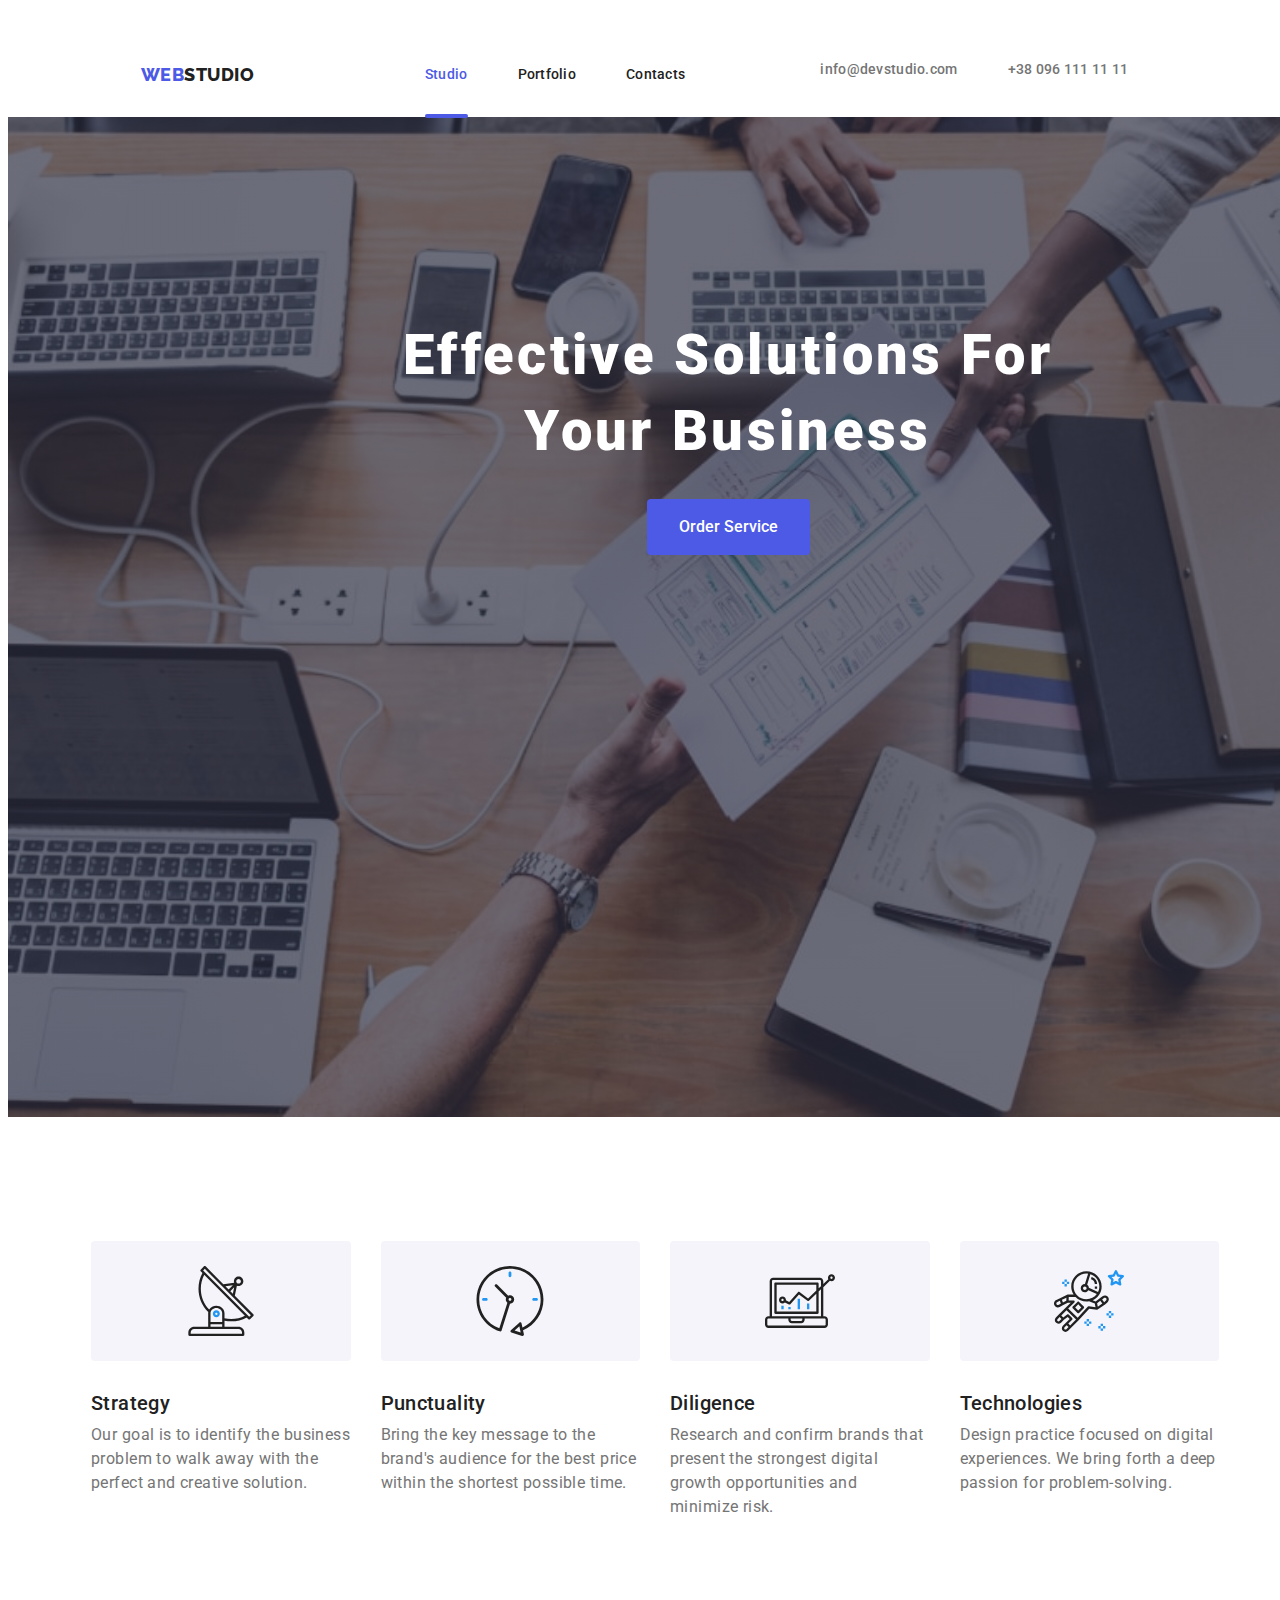
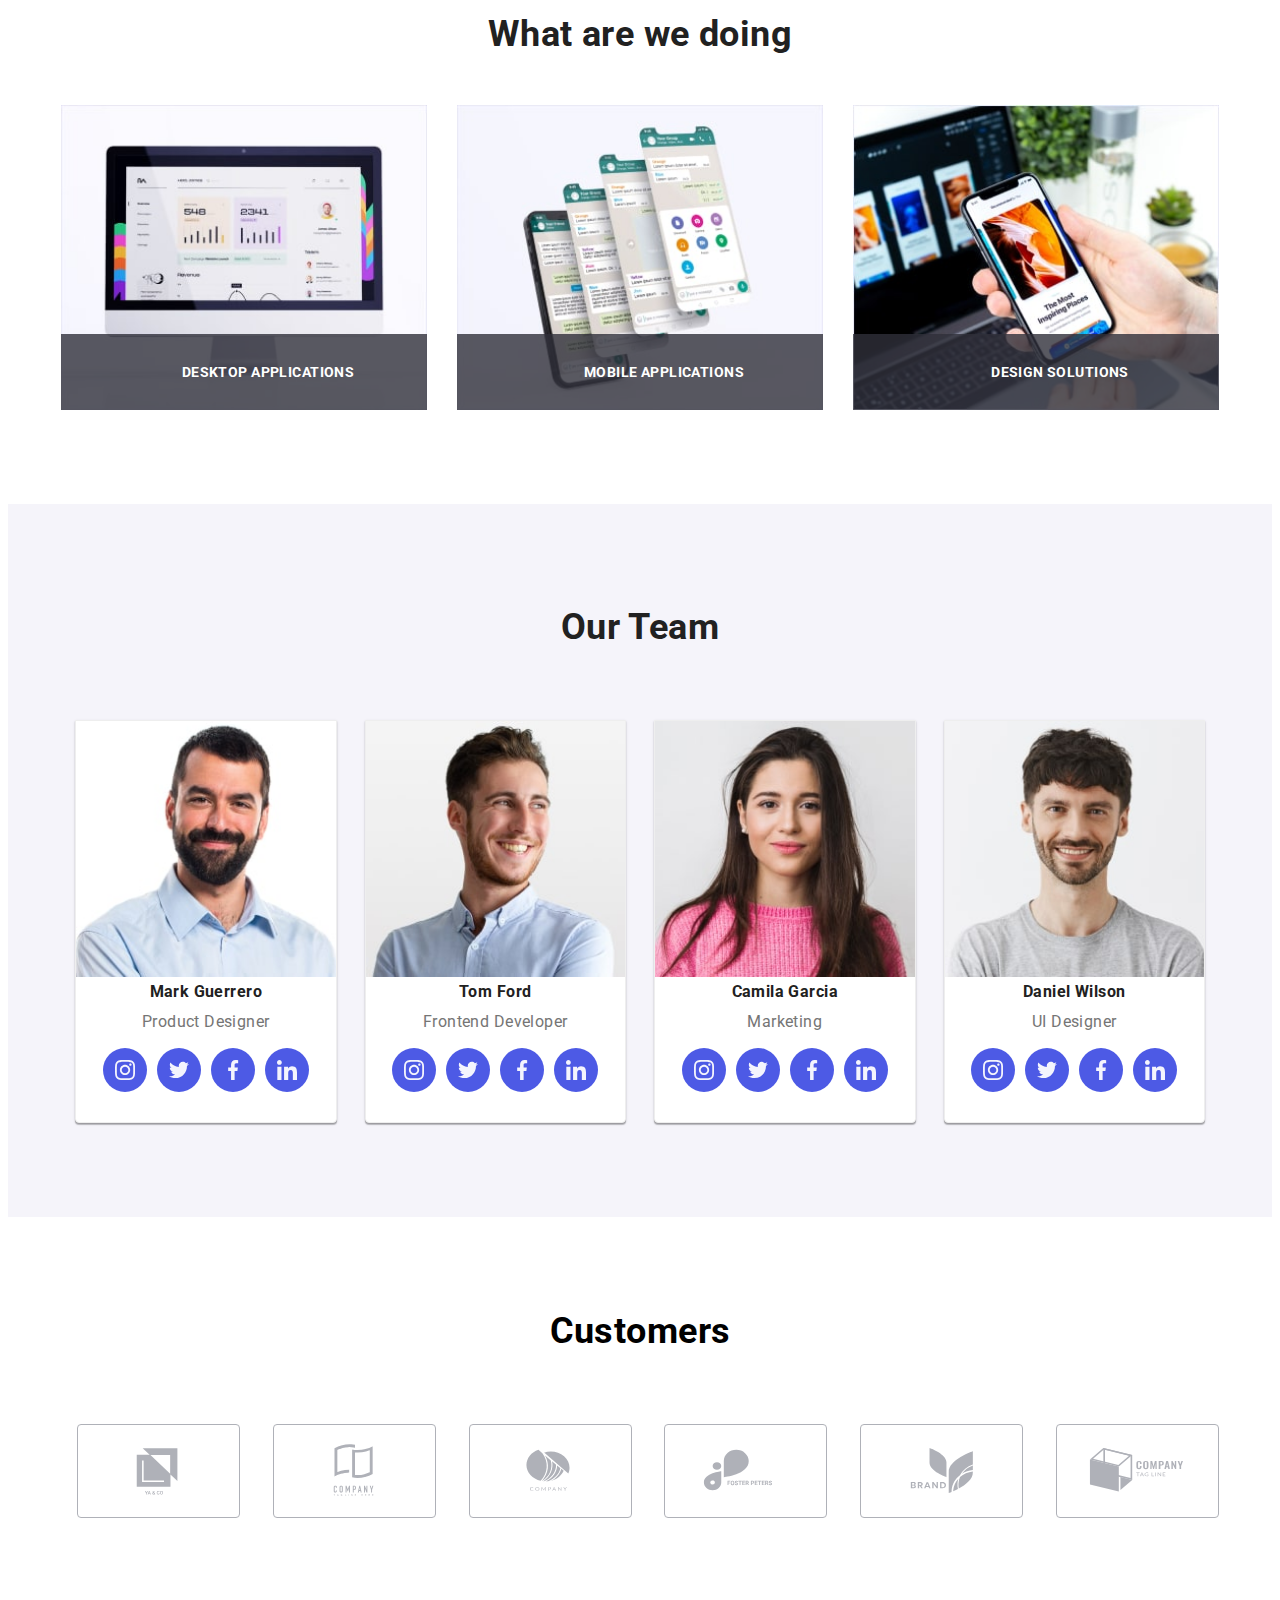
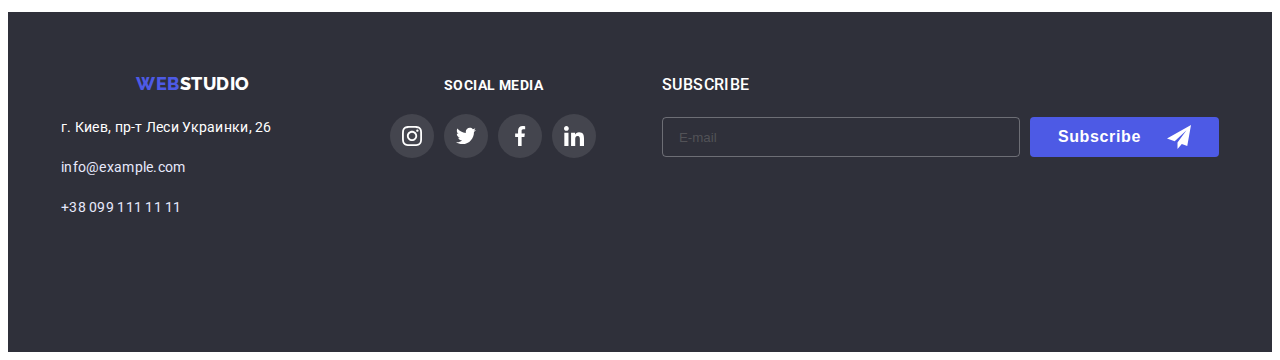
==== commit 33d73328: "5" ====
--- a/index.html
+++ b/index.html
@@ -536,7 +536,7 @@
 
 <div class="footer-input">
 <form action="#" >
-<label for="email" class="footer-text-input">Subscribeу</label>
+<label for="email" class="footer-text-input">Subscribe</label>
 <div class="footer-input-span">
 <input type="email" 
 id="email" 
--- a/css/styles.css
+++ b/css/styles.css
@@ -608,6 +608,9 @@
 }
 
 
+
+
+
 /*-----------------footer------------------*/
 
 .footer{
@@ -637,10 +640,10 @@
 
 .footer-li:not(:last-child){
 margin-bottom: 16px;
-text-align: center;
-}
-
-
+}
+.footer-li{
+    text-align: center;
+}
 
 .footer-adres {
 color:var(--primary-title-color);
@@ -667,6 +670,8 @@
 }
 
 .footer-text{
+ text-align: center;   
+    
 font-style: normal;
 font-weight: bold;
 font-size: 14px;
@@ -795,7 +800,6 @@
 .footer-btn:focus{
 background-color: var(--accent-color-modal-btn);
 }
-
 .icon-send{
     width: 24px;
     height: 24px;
@@ -803,11 +807,8 @@
     align-items: center;
     line-height: 1.8;
     text-align: center;
-    margin-left: 10px;
-      
-}
-
-
+    margin-left: 10px; 
+}
 .footer-text-input{
 justify-content: center;
 text-transform: uppercase;
@@ -817,6 +818,7 @@
 color: var(--primary-title-color);
 margin-bottom: 16px;
 }
+
 
 
 /*----------навігація по портфоліо кнопки----------------*/
--- a/css/tablet.css
+++ b/css/tablet.css
@@ -206,6 +206,12 @@
     align-items: center;  
     transition: background-color 250ms cubic-bezier(0.4, 0, 0.2, 1);
     }
+
+    .footer-li{
+    text-align: start;
+    }
+
+}
 .footer-item-list{
 display: flex;
 align-items: center;
@@ -247,6 +253,8 @@
 }
     .logo{
         display: block;
+        text-align: center;
+        justify-content: center;
         font-family:'Raleway', sans-serif;
         font-weight: 800;
         font-size: 18px;
@@ -260,5 +268,5 @@
         .logo-web-footer
         {color:var(--primary-title-color);
         }
-}
+
     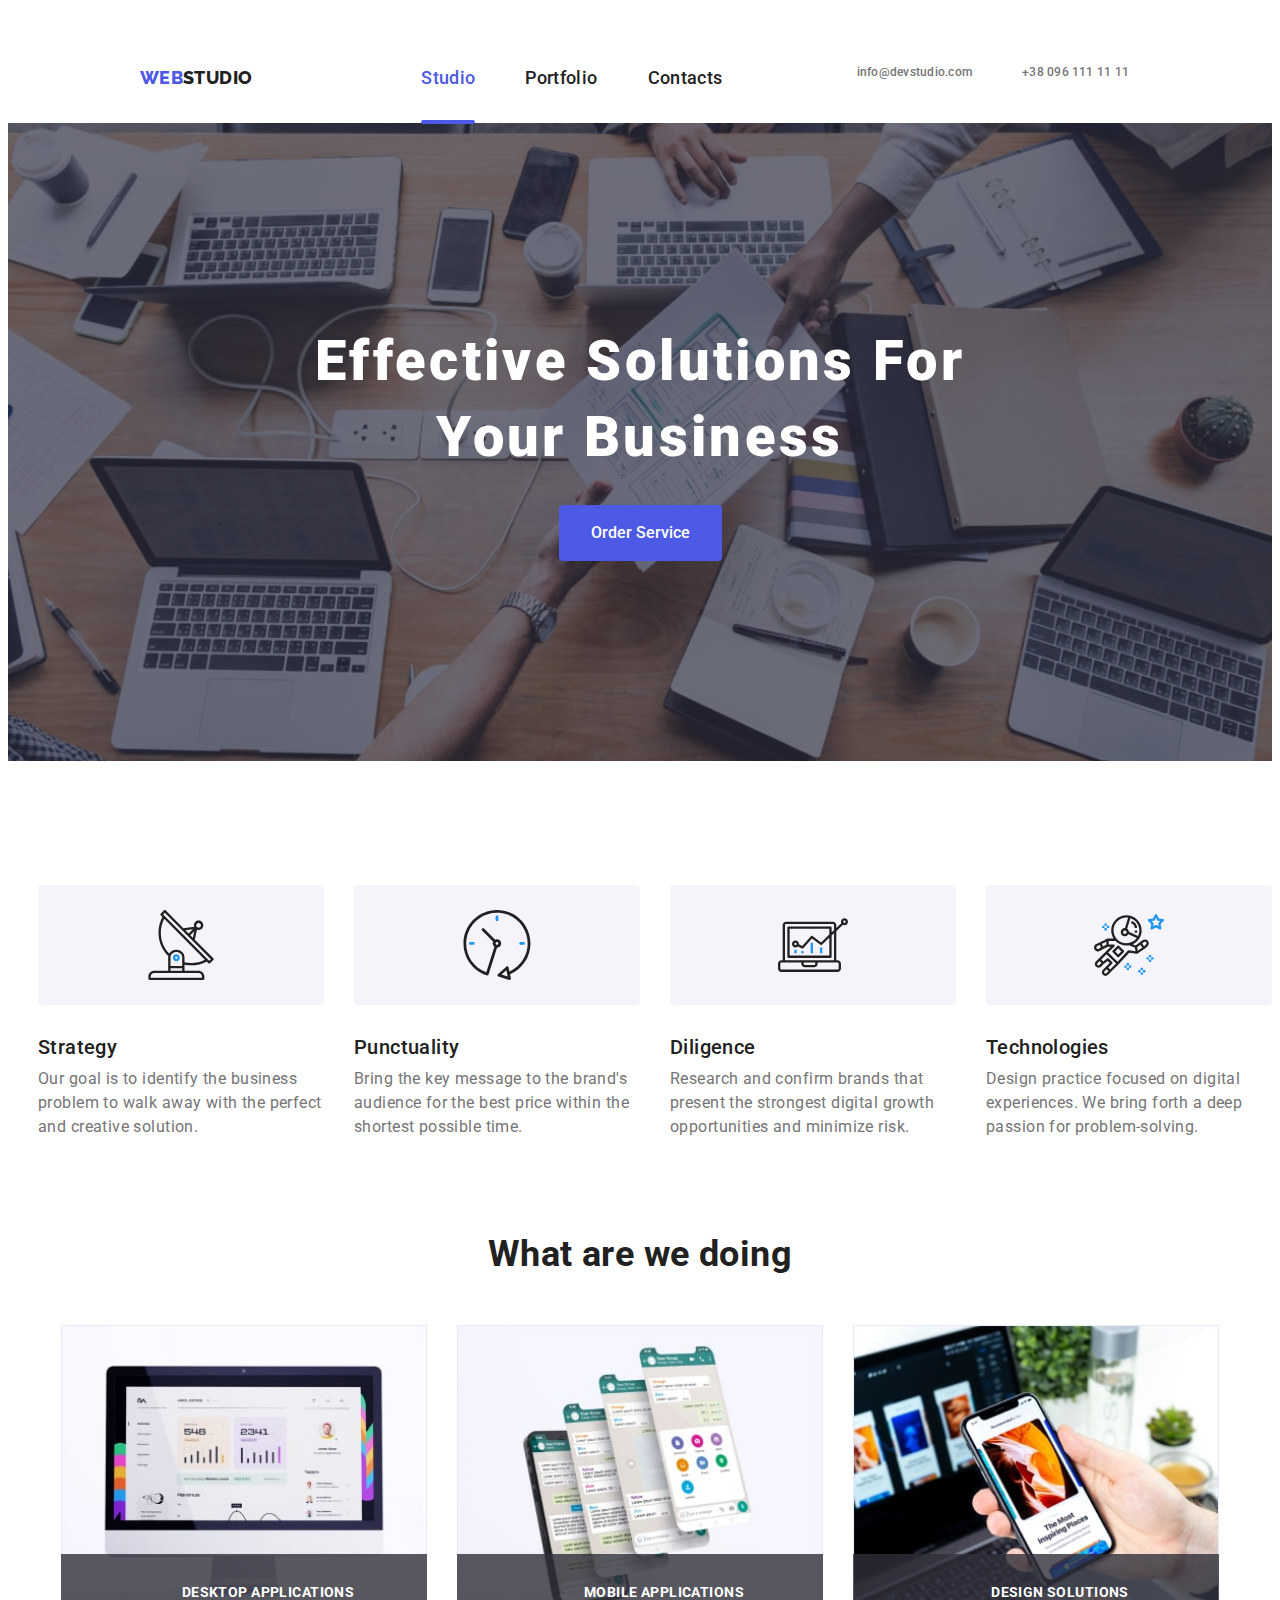
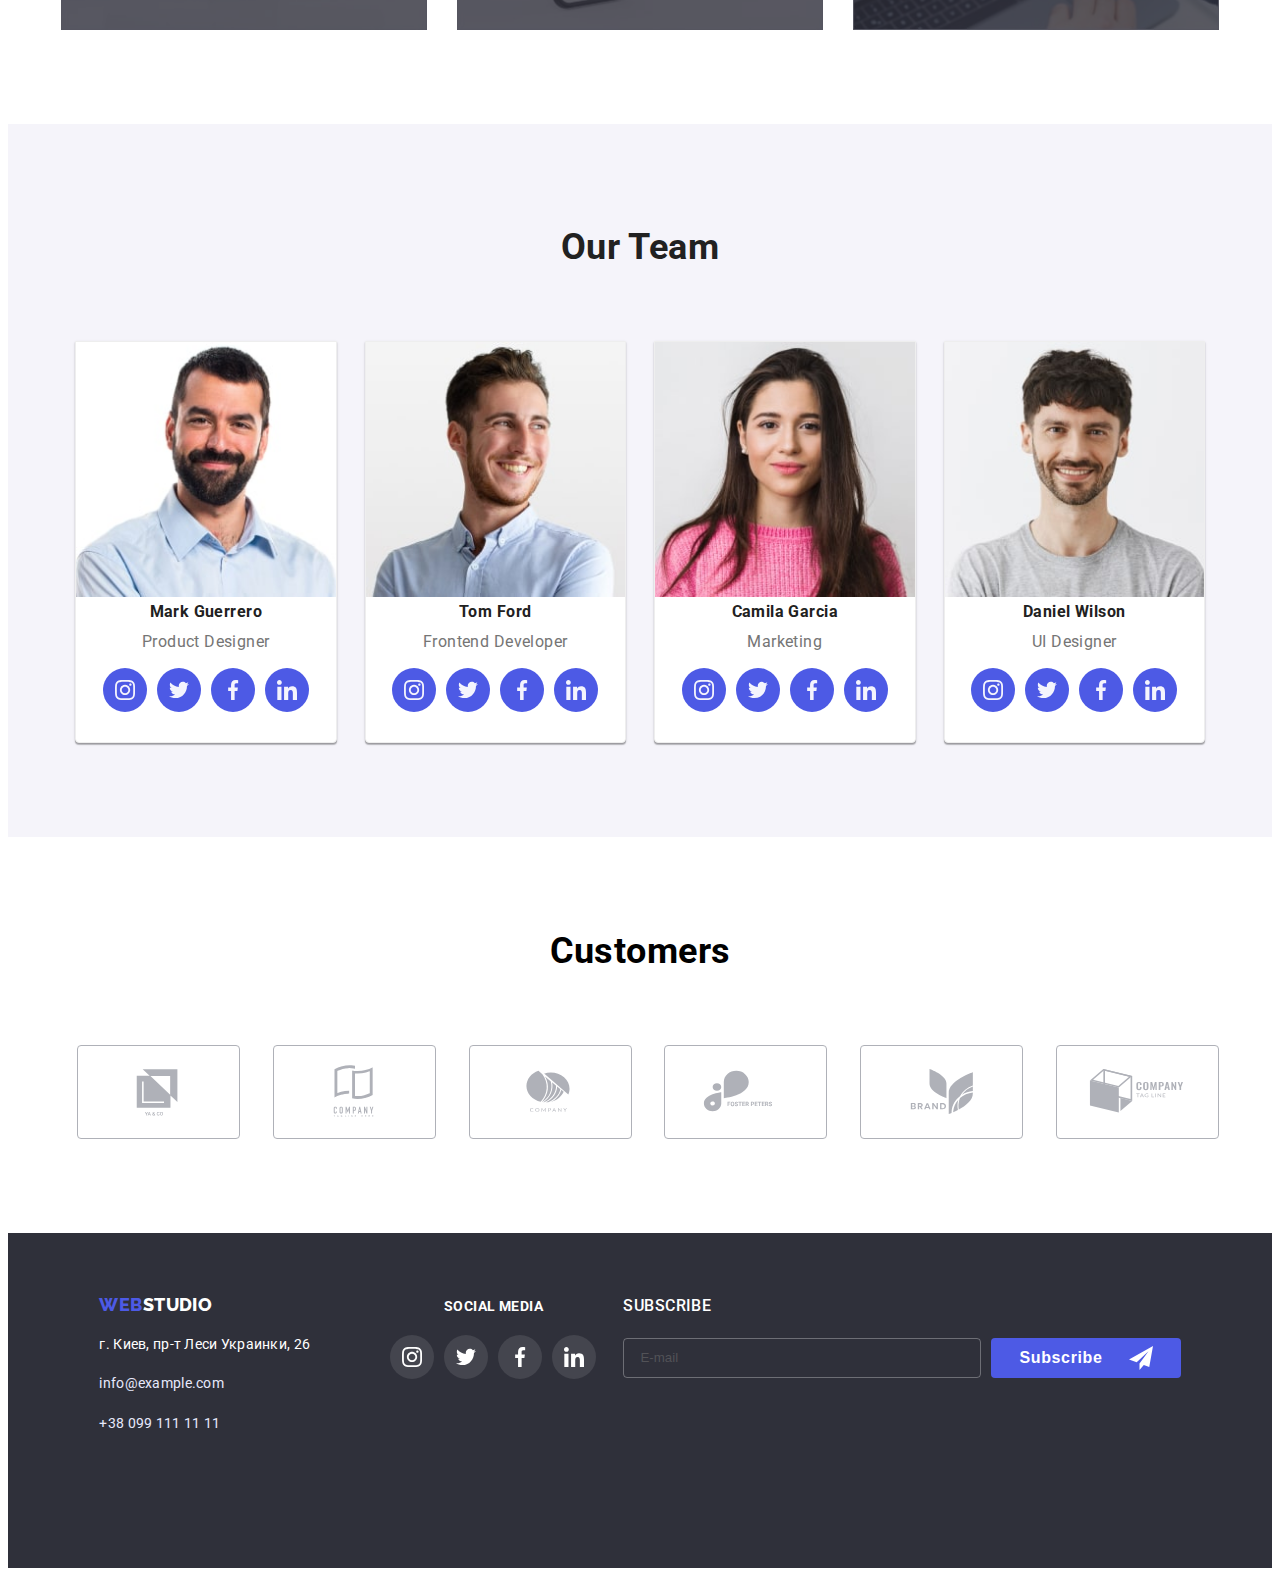
==== commit 5dffed80: ",m," ====
--- a/index.html
+++ b/index.html
@@ -147,7 +147,7 @@
 
         <!-- друга секція перелік переваг -->
 <section class="section"> 
-<div class="conteiner ">
+<div class="conteiner-advantage">
     <h2 class="visually-hidden">перелік</h2>
 
         <ul class="advantage-item list">
--- a/css/styles.css
+++ b/css/styles.css
@@ -168,9 +168,8 @@
 padding-left: 15px;
 padding-right: 15px;
 font-family: inherit; 
-font-family: inherit; 
-font-family: inherit;
-
+margin-left: auto;
+margin-right: auto;
 }
 .mob-menu-open {
 padding: 0;
@@ -278,16 +277,15 @@
 margin-bottom: 72px;
 }*/
 .logo{
-display: block;
-text-align: center;
-justify-content: center;
-font-family: "Raleway", sans-serif;
-font-weight: 800;
-font-size: 18px;
-line-height: 1.3;
-letter-spacing: 0.03em;
-text-transform: uppercase;
-color: var(--accent-color);
+    display: block;
+    text-align: center;
+    justify-content: center;
+    font-family:'Raleway', sans-serif;
+    font-weight: 800;
+    font-size: 18px;
+    line-height: 1.33;
+    text-transform:uppercase;
+    color: var(--accent-color);
 }
 .logo-web{ 
 color:var(--secondary-title-color);
@@ -304,7 +302,8 @@
 }
 
 .section-hero{
-Width:auto;
+min-width: 428px;
+max-width: 1440px;
 /*height:600px;*/
 margin-left: auto;
 margin-right: auto;
@@ -368,6 +367,7 @@
 flex-wrap: wrap;
 margin-left: auto;
 margin-top: auto;
+
 }
 .advantage-title{
 /*width: calc(100% / 4 - 30px);*/
@@ -442,7 +442,6 @@
 line-height: 1.5;
 font-size: 16px;
 color:var(--primery-text-color);
-
 }
 
 
@@ -465,7 +464,6 @@
 width: 100%;
 margin-left: auto;
 margin-right: auto;
-
 }
 
 .position{
@@ -483,7 +481,7 @@
 }
 
 .representation{
-    display: none;
+display: none;
 }
 
 .representation-team{
@@ -523,13 +521,13 @@
 /* -------------------соц. мережи ЛІІІ----------*/
 .team-item-list{
 display: flex;
-    align-items: center;
-    justify-content:center;
+align-items: center;
+justify-content:center;
 }
 
 .social-list{
  display: flex;
- }
+}
 
 .social-item{
 width: 44px;
@@ -539,29 +537,29 @@
     margin-left: 10px;
 } 
 .social-link{
-    width: 100%;
-    height: 100%;
-    display: flex;
-    border-radius: 50%;
-    fill: #F4F4FD;
-    background-color: #4D5AE5;
-    justify-content: center;
-    align-items: center;
-    transition: background-color 250ms cubic-bezier(0.4, 0, 0.2, 1), fill 250ms cubic-bezier(0.4, 0, 0.2, 1);
-    }
-    .social-link:hover,
-    .social-link:focus{
-        background-color: var(--accent-color);
-        fill: var(--primary-title-color);
-    } 
+width: 100%;
+height: 100%;
+display: flex;
+border-radius: 50%;
+fill: #F4F4FD;
+background-color: #4D5AE5;
+justify-content: center;
+align-items: center;
+transition: background-color 250ms cubic-bezier(0.4, 0, 0.2, 1), fill 250ms cubic-bezier(0.4, 0, 0.2, 1);
+}
+.social-link:hover,
+.social-link:focus{
+background-color: var(--accent-color);
+fill: var(--primary-title-color);
+} 
 
 
     /*----------нашы постоянные клиенты-----------*/
     
- .client-title{
-    font-size: 36px;
-    line-height: 1.16;
-    text-align: center;
+.client-title{
+font-size: 36px;
+line-height: 1.16;
+text-align: center;
 }
 
 .client-list{
@@ -627,8 +625,7 @@
 }
 
 .header-list-footer{
-margin-left: auto;
-margin-right: auto;
+
 font-size: 14px;
 line-height: 1.71;
 color:#E7E9FC;
@@ -664,14 +661,14 @@
 .footer-left{
 margin-bottom: 72px;
 }
-.footer-right{
+/*.footer-right{
 display: block;
 text-align:center;
-}
+}*/
 
 .footer-text{
- text-align: center;   
-    
+display: block;
+text-align: center;    
 font-style: normal;
 font-weight: bold;
 font-size: 14px;
@@ -735,9 +732,11 @@
 color: var(--client-color);
 }
 
-/*.footer-input-span{
+.footer-input-span{
 display: block;
-}*/
+text-align: center;
+justify-content: center;
+}
 
 .footer-in-email{
 width: 290px;
@@ -758,26 +757,25 @@
 border-color: var(--accent-color);
 }
 .footer-btn{
-  margin-right: auto;
-  margin-left: auto;
-  
-  align-items: center;
-  justify-content: center;
-  text-align: center;
-  /*min-width: 165px;*/
-  min-width: 165px;
-  height: 40px;
-  letter-spacing: 0.04em;
-  cursor: pointer;
-  background-color: var(--accent-color);;
-  border-radius: 4px;
-  color: var(--primary-title-color);
-  border: none;
-  transition: background-color 250ms cubic-bezier(0.4, 0, 0.2, 1),
-  box-shadow 250ms cubic-bezier(0.4, 0, 0.2, 1);
-  padding: 8px 24px;
-  gap: 16px;
-  
+display: flex;
+margin-right: auto;
+margin-left: auto;
+align-items: center;
+justify-content: center;
+text-align: center;
+/*min-width: 165px;*/
+min-width: 165px;
+height: 40px;
+letter-spacing: 0.04em;
+cursor: pointer;
+background-color: var(--accent-color);;
+border-radius: 4px;
+color: var(--primary-title-color);
+border: none;
+transition: background-color 250ms cubic-bezier(0.4, 0, 0.2, 1),
+box-shadow 250ms cubic-bezier(0.4, 0, 0.2, 1);
+padding: 8px 24px;
+gap: 16px; 
 }
 /*
 .footer-btn{
@@ -810,6 +808,8 @@
     margin-left: 10px; 
 }
 .footer-text-input{
+display: block;
+text-align: center;
 justify-content: center;
 text-transform: uppercase;
 line-height: 1.5;
--- a/css/tablet.css
+++ b/css/tablet.css
@@ -21,7 +21,8 @@
 }
 .header-link{
 display: block;
-font-weight: 500;
+font-size: 18px;
+font-weight: 500px;
 line-height: 1.5;
 letter-spacing: 0.02em;
 color: var(--secondary-title-color);
@@ -38,10 +39,9 @@
 margin-right:auto;      
 }
 
-.contacts-list{
-display: block;
-margin-bottom: 10px;
-}
+/*.contacts-list{
+
+}*/
             
 .contacts-list:not(:last-child){
 margin-right: 50px;
@@ -75,10 +75,14 @@
 margin-right: 80px;
 }
 .contacts-list{
+display: block;
+margin-bottom: 10px;
 justify-content: center;
 align-items: center;
 cursor: pointer;
 fill: var(--primery-text-color);
+font-size: 12px;
+font-weight: 400px;
 }
             
 .contacts-icon{
@@ -112,7 +116,8 @@
 }
     /*-------------------------------------------*/
 .section-hero{
-Width: 100%;
+min-width: 428px;
+max-width: 1440px;
 padding-top: 112px; 
 padding-bottom: 204px;
 background-image: linear-gradient(rgba(46, 47, 66, 0.7), rgba(46, 47, 66, 0.7)),
@@ -150,6 +155,13 @@
 line-height: 1.2;
 text-align: start;
 }
+.conteiner-advantage{
+    min-width: 428px;
+    max-width: 1440px;
+    /*height:600px;*/
+    margin-left: auto;
+    margin-right: auto;
+}
 /*----------------------------------------------*/
     
 .team{
@@ -172,12 +184,12 @@
 /*-------------------------------------------------*/
 
 .footer-item {
-    min-width: 768px;
-    display: flex;
-    flex-wrap: wrap;
-    flex-direction: row;
-    gap: 72px 27px ;
-    align-items: baseline;
+min-width: 768px;
+display: flex;
+flex-wrap: wrap;
+flex-direction: row;
+gap: 72px 27px ;
+align-items: baseline;
 }
 /*flex-direction: row;
 flex-wrap: wrap;
@@ -192,46 +204,56 @@
 width: 100%;
 }
 .footer-btn{
-    display: flex;
-    font-size: 16px;
-    font-weight: 700;
-    line-height: 1.87;
-    background-color: var(--accent-color);
-    border-radius: 4px;
-    border: none;
-    color: var(--primary-title-color);  
-    padding: 10px 28px;
-    margin-left: 10px;
-    cursor: pointer;
-    align-items: center;  
-    transition: background-color 250ms cubic-bezier(0.4, 0, 0.2, 1);
-    }
-
-    .footer-li{
-    text-align: start;
-    }
-
-}
+display: flex;
+font-size: 16px;
+font-weight: 700;
+line-height: 1.87;
+background-color: var(--accent-color);
+border-radius: 4px;
+border: none;
+color: var(--primary-title-color);  
+padding: 10px 28px;
+margin-left: 10px;
+cursor: pointer;
+align-items: center;  
+transition: background-color 250ms cubic-bezier(0.4, 0, 0.2, 1);
+}
+
+.footer-li{
+text-align: start;
+}
+
 .footer-item-list{
 display: flex;
 align-items: center;
 justify-content:center;
 }
+/*.footer-text{
+display: block;
+text-align: start;
+justify-content: center;
+}*/
 .footer-text-input{
 display: block;
+text-align: start;
 text-transform: uppercase;
 line-height: 1.5;
 font-size: 16px;
 font-weight: 500;
 color: var(--primary-title-color);
 margin-bottom: 20px;
-
-}
-
-.footer-right{
-display: block;
-text-align:left;  
-}
+}
+.header-list-footer{
+        font-size: 14px;
+    line-height: 1.71;
+    color:#E7E9FC;
+    font-style: normal;
+    width: 264px;
+    letter-spacing: 0.02em;
+    margin-top: 16px;
+    }
+
+
 .footer-btn{
 display: flex;
 font-size: 16px;
@@ -247,26 +269,25 @@
 align-items: center;  
 transition: background-color 250ms cubic-bezier(0.4, 0, 0.2, 1);
 }
-    /*---------------------------------------*/
+/*---------------------------------------*/
 .footer .logo{
 margin-bottom: 16px;
 }
-    .logo{
-        display: block;
-        text-align: center;
-        justify-content: center;
-        font-family:'Raleway', sans-serif;
-        font-weight: 800;
-        font-size: 18px;
-        line-height: 1.33;
-        text-transform:uppercase;
-        color: var(--accent-color);
-        }
-        .logo-web{ 
-        color:var(--secondary-title-color);
-        }
-        .logo-web-footer
-        {color:var(--primary-title-color);
-        }
-
+.logo{
+display: block;
+text-align: left;       
+font-family:'Raleway', sans-serif;
+font-weight: 800px;
+font-size: 18px;
+line-height: 1.33;
+text-transform:uppercase;
+color: var(--accent-color);
+}
+.logo-web{ 
+color:var(--secondary-title-color);
+}
+.logo-web-footer
+{color:var(--primary-title-color);
+}
+}
     --- a/css/desktop.css
+++ b/css/desktop.css
@@ -103,8 +103,8 @@
 
 /*----перша секц HERO----------*/
 .section-hero{
-Width: 1440px;
-Height: 600px;
+min-width: 428px;
+max-width: 1440px;
 padding-top: 200px;
 padding-bottom: 200px; 
 background-image: linear-gradient(rgba(46, 47, 66, 0.7), rgba(46, 47, 66, 0.7)),
@@ -226,31 +226,30 @@
     }
 /*---------------------------------------------*/
 .footer{
+justify-content: space-between;    
 background-color:var(--color-footer);
 min-width: 320px;
 padding-top: 60px;
 padding-bottom: 60px;
 }
+/*
 .footer-item {
-    display: flex;
-    align-items: baseline;
-    justify-content: space-between;
-    flex-wrap: wrap;
-    margin-left: auto;
-    margin-right: auto;
-    }
+align-items: baseline;
+justify-content: space-between;
+flex-wrap: wrap;
+margin-left: auto;
+margin-right: auto;
+}
 .footer-input{
 margin-left: auto;
 }
-
-.footer-left{
+*/
+/*.footer-left{
 margin-bottom: 72px;
 }
-
 .footer-right{
-margin-left: auto;
-}
-
+
+}*/
 .header-list-footer{
 font-weight: 400;
 font-size: 14px;
@@ -259,43 +258,16 @@
 font-style: normal;
 } 
 .footer-in-email{
-    display: flex;
-    padding: 15px 16px;
-    width: 358px;
-    height: 40px;
-    color: var(--primary-title-color);
-    background-color: transparent;
-    box-sizing: border-box;
-    border-radius: 4px;
-    border: 1px solid rgba(255, 255, 255, 0.3);
-    outline: 0px;
-    transition: border-color 250ms cubic-bezier(0.4, 0, 0.2, 1);
-    }
-.footer-btn{
-display: flex;
-font-size: 16px;
-font-weight: 700;
-line-height: 1.87;
-background-color: var(--accent-color);
+padding: 15px 16px;
+width: 358px;
+height: 40px;
+color: var(--primary-title-color);
+background-color: transparent;
+box-sizing: border-box;
 border-radius: 4px;
-border: none;
-color: var(--primary-title-color);  
-padding: 10px 28px;
-margin-left: 10px;
-cursor: pointer;
-align-items: center;  
-transition: background-color 250ms cubic-bezier(0.4, 0, 0.2, 1);
-}
-.footer .logo{
-margin-bottom: 20px;
-}
-.footer-text-input{
-display: block;
-text-transform: uppercase;
-line-height: 1.5;
-font-size: 16px;
-font-weight: 500;
-color: var(--primary-title-color);
-margin-bottom: 20px;
-}
+border: 1px solid rgba(255, 255, 255, 0.3);
+outline: 0px;
+transition: border-color 250ms cubic-bezier(0.4, 0, 0.2, 1);
+}
+
 }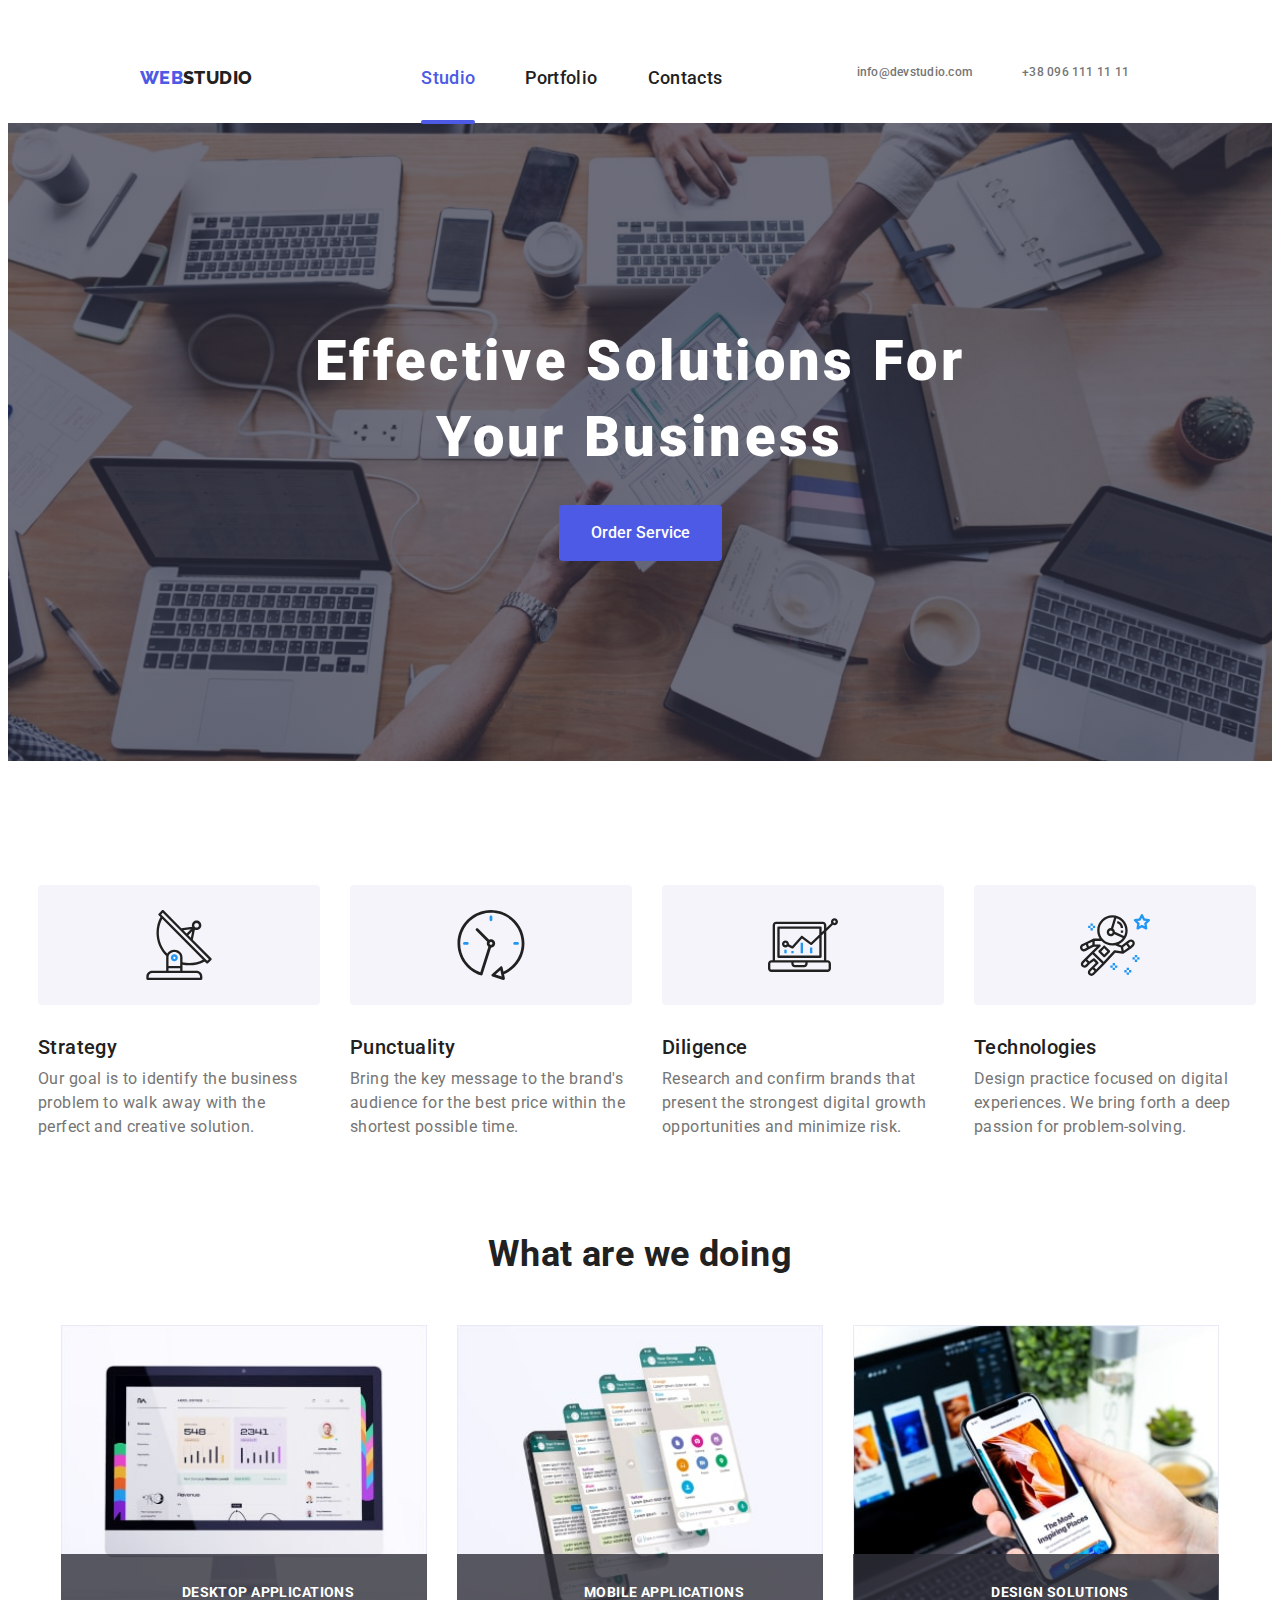
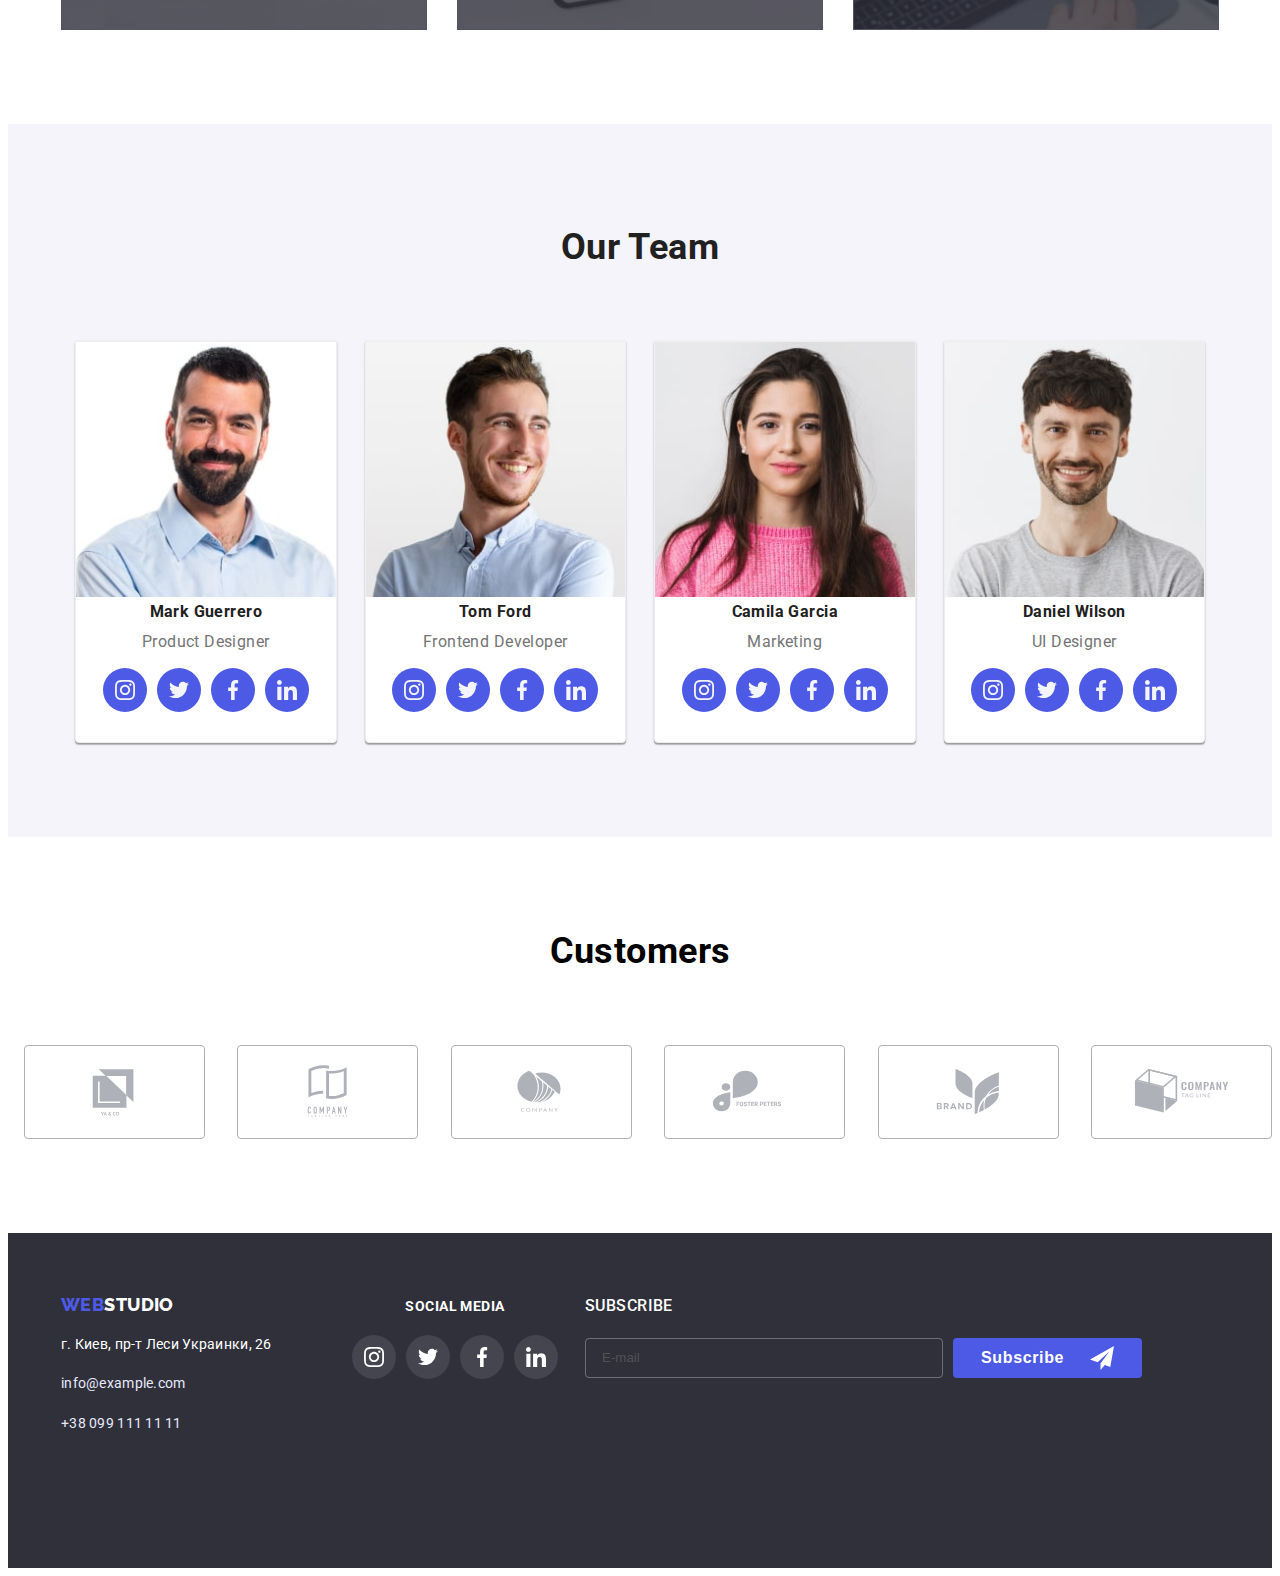
==== commit b6eb92e3: "ммсчм" ====
--- a/index.html
+++ b/index.html
@@ -423,7 +423,7 @@
 
         <!-- секция постоянные клиенты-->
 <section class="client section">   
-<div class="conteiner">
+<div class="conteiner-section">
 
 <h2 class="client-title">Customers</h2>
 
--- a/css/styles.css
+++ b/css/styles.css
@@ -625,7 +625,6 @@
 }
 
 .header-list-footer{
-
 font-size: 14px;
 line-height: 1.71;
 color:#E7E9FC;
@@ -634,6 +633,12 @@
 letter-spacing: 0.02em;
 margin-top: 16px;
 }
+@media screen and (max-width: 767px) {
+    .header-list-footer {
+    margin-left: auto;
+    margin-right: auto;
+    }
+    }
 
 .footer-li:not(:last-child){
 margin-bottom: 16px;
--- a/css/tablet.css
+++ b/css/tablet.css
@@ -1,8 +1,7 @@
 @media screen and (min-width:768px) {
 .conteiner{
-width: 750px; 
-}
-
+width: 767px; 
+}
 .header{
 justify-content: space-between;
 border-bottom: 1px solid #ececee;
@@ -16,7 +15,7 @@
 align-items: center;
 display: flex;
 justify-content: center;
-padding-right: 26px;
+
 align-items: center;
 }
 .header-link{
@@ -31,22 +30,15 @@
 padding-bottom: 32px;
 transition: color 250ms cubic-bezier(0.4, 0, 0.2, 1);
 position: relative;
-}
+}   
+.header-contacts{
+display: block;
+margin-left:auto;
      
-.header-contacts{
-display: block;
-margin-left:auto;
-margin-right:auto;      
-}
-
-/*.contacts-list{
-
-}*/
-            
-.contacts-list:not(:last-child){
+}        
+/*.contacts-list:not(:last-child){
 margin-right: 50px;
-}
-            
+}  */         
 .header-contacts-link{
 display: flex;
 align-items: center;
@@ -56,14 +48,12 @@
 color: var(--primery-text-color);
 font-style: normal;
 transition: color 250ms cubic-bezier(0.4, 0, 0.2, 1);
-}
-         
+}         
 .header-list{
 align-items: center;
 display: flex;
 margin-right: auto;
 margin-left: auto;
-
 }
 .header-item   {
 display: block;
@@ -83,14 +73,11 @@
 fill: var(--primery-text-color);
 font-size: 12px;
 font-weight: 400px;
-}
-            
+}           
 .contacts-icon{
 margin-right: 10px;
 fill: currentColor;
-}
-
-            
+}            
 .current::after{
 content:'' ;
 position: absolute;
@@ -131,7 +118,6 @@
 url(../images/hero.img/img-2x/Dark-tab-bg-2x.jpg);
 }
 }
-
     /*--------------------------------*/
 .pre-title{
 font-weight: 900;
@@ -143,9 +129,7 @@
 }
 
 .advantage-title{
-width: calc(100% / 2 - 60px);
-margin-left: 30px;
-margin-top: 30px;
+width: calc(100% / 2 - 30px);
 }
 .advantage-title-text{
 min-width: 134px;
@@ -156,9 +140,10 @@
 text-align: start;
 }
 .conteiner-advantage{
-    min-width: 428px;
+    min-width: 768px;
     max-width: 1440px;
     /*height:600px;*/
+    padding-right: 16px;
     margin-left: auto;
     margin-right: auto;
 }
@@ -171,7 +156,10 @@
 }           
 
 /*-----------------------------------------------*/
-
+.conteiner-section{
+    
+}
+/*---------------------------------------------------*/
     
 .position{
 width: calc(100% / 2 - 60px);
@@ -184,12 +172,13 @@
 /*-------------------------------------------------*/
 
 .footer-item {
-min-width: 768px;
+width: 582px;
 display: flex;
 flex-wrap: wrap;
 flex-direction: row;
 gap: 72px 27px ;
 align-items: baseline;
+justify-content: left;
 }
 /*flex-direction: row;
 flex-wrap: wrap;
@@ -243,15 +232,7 @@
 color: var(--primary-title-color);
 margin-bottom: 20px;
 }
-.header-list-footer{
-        font-size: 14px;
-    line-height: 1.71;
-    color:#E7E9FC;
-    font-style: normal;
-    width: 264px;
-    letter-spacing: 0.02em;
-    margin-top: 16px;
-    }
+
 
 
 .footer-btn{
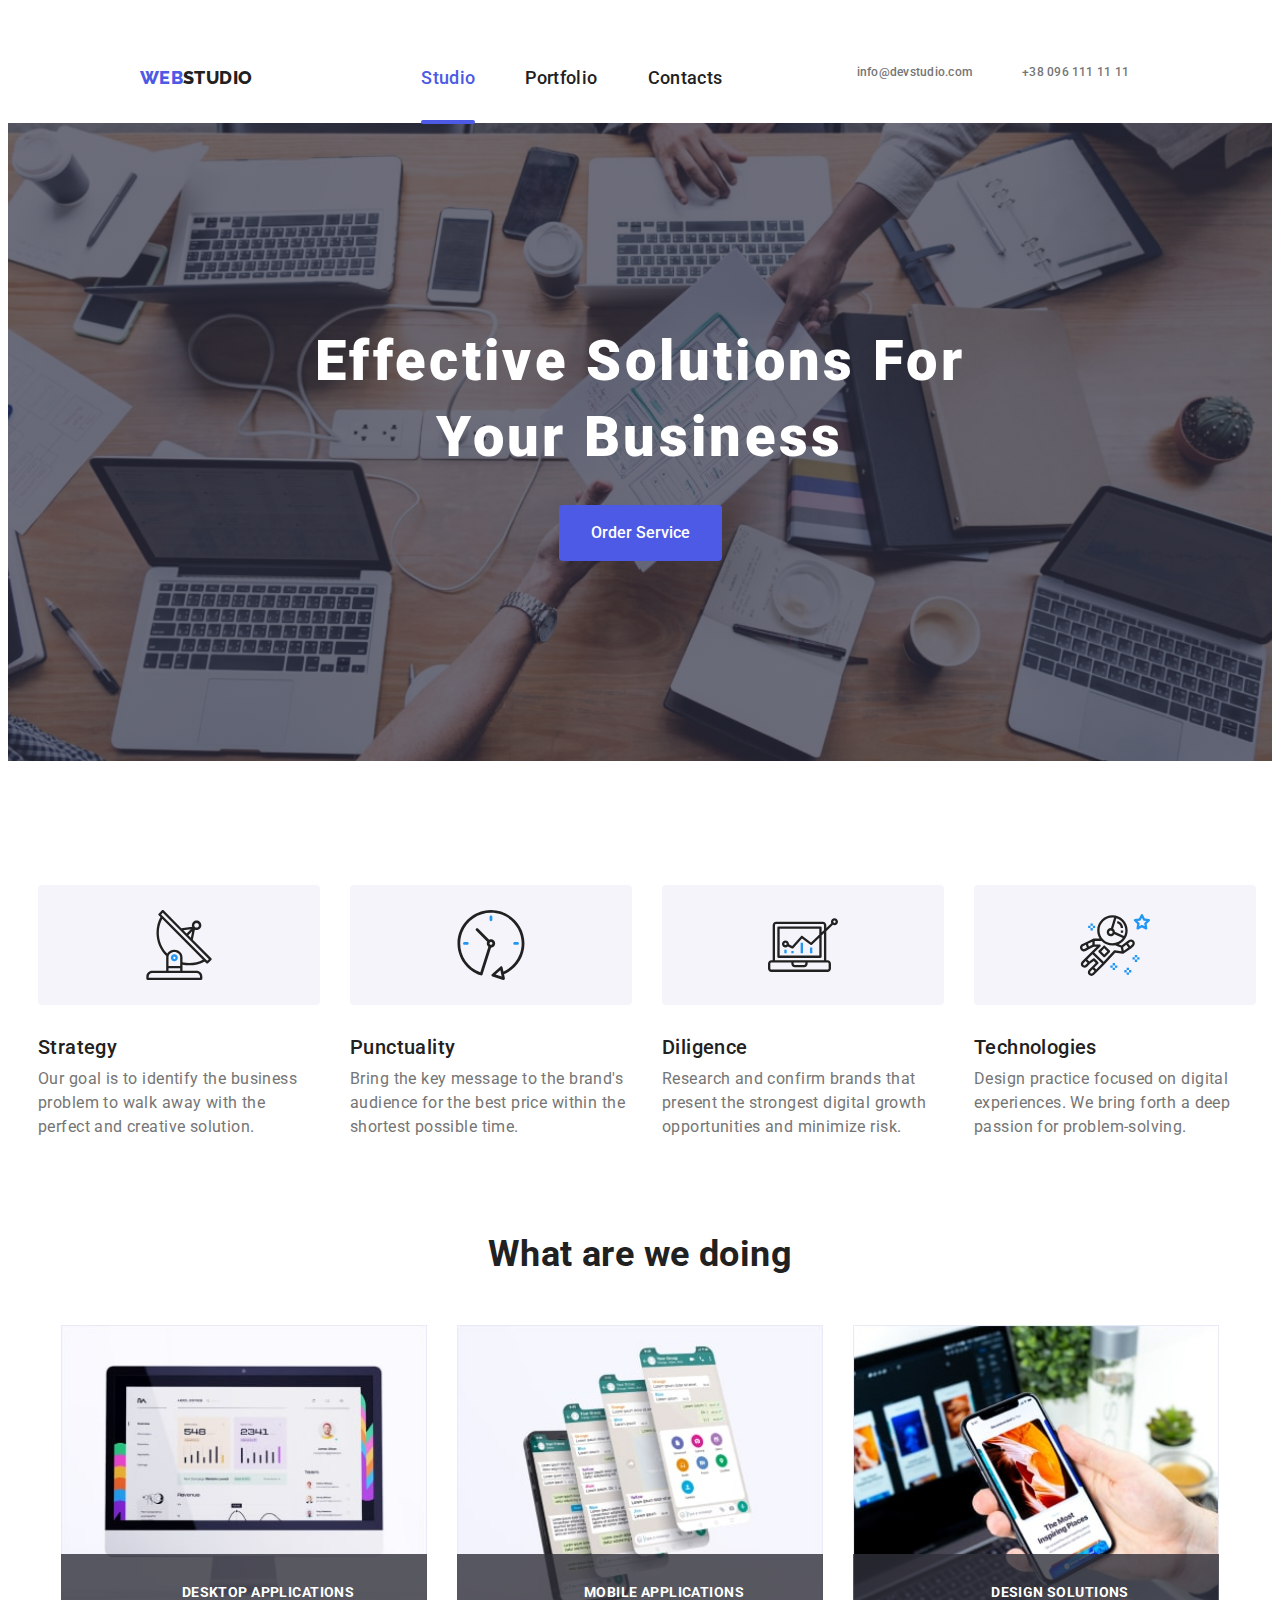
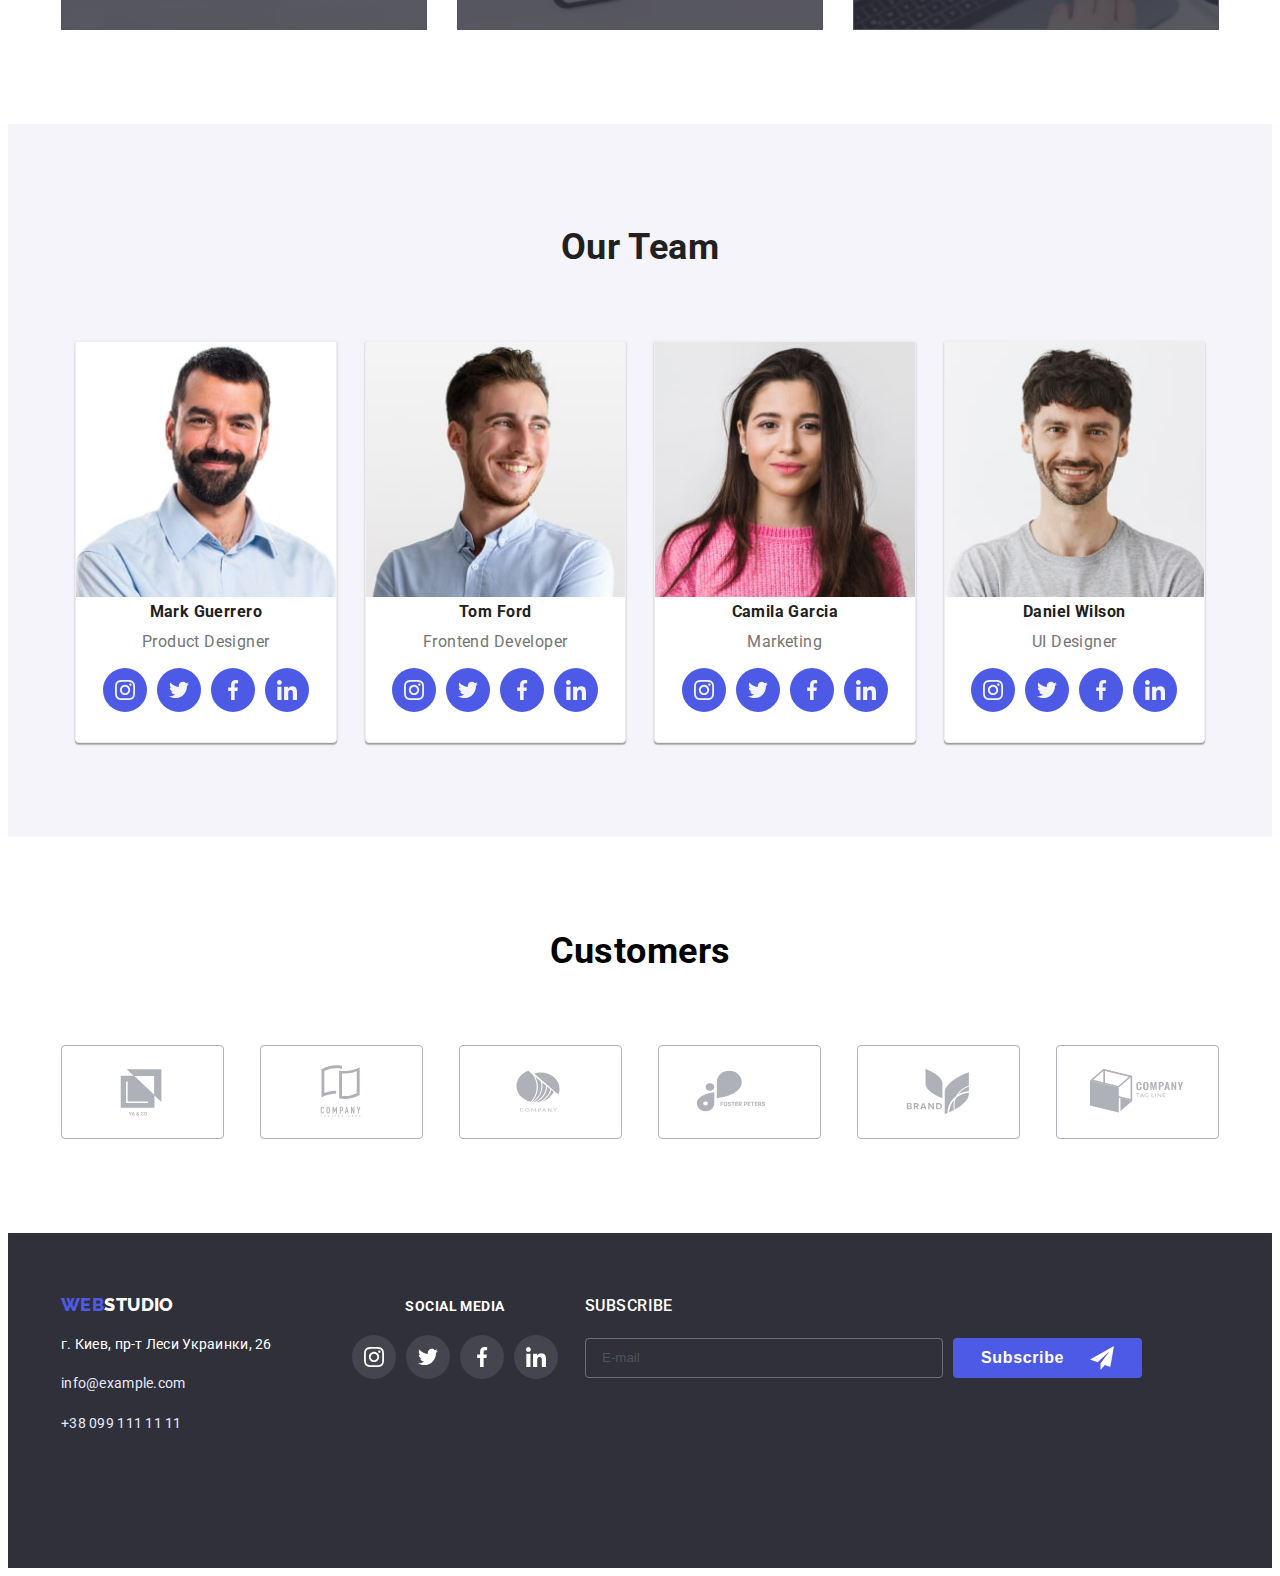
==== commit 21635bb9: "up" ====
--- a/index.html
+++ b/index.html
@@ -232,7 +232,7 @@
         <!-- наша команда четверта секція -->
 <section class="section team">
 
-<div class="conteiner">
+<div class="conteiner conteiner-section">
 
 <h2 class="representation-team">Our Team</h2> 
             <!--перелик викладачив-->
@@ -423,7 +423,7 @@
 
         <!-- секция постоянные клиенты-->
 <section class="client section">   
-<div class="conteiner-section">
+<div class="conteiner conteiner-section">
 
 <h2 class="client-title">Customers</h2>
 
--- a/css/styles.css
+++ b/css/styles.css
@@ -302,7 +302,7 @@
 }
 
 .section-hero{
-min-width: 428px;
+min-width: 320px;
 max-width: 1440px;
 /*height:600px;*/
 margin-left: auto;
@@ -564,6 +564,7 @@
 
 .client-list{
 display: flex;
+column-gap: 24px;
 justify-content: center;
 /*margin-left: -30px;*/
 flex-wrap: wrap;
@@ -586,7 +587,7 @@
 
 .client-item{
 width: calc(100% / 2 - 16px);
-margin-left: 16px;
+
 
 }
 .client-item, .client-item{
--- a/css/tablet.css
+++ b/css/tablet.css
@@ -157,17 +157,20 @@
 
 /*-----------------------------------------------*/
 .conteiner-section{
-    
+width: 582px;
+   
 }
 /*---------------------------------------------------*/
     
 .position{
-width: calc(100% / 2 - 60px);
+width: calc((100% - 48px) / 2);
 }
 .client-item{
-width: calc(100% / 3 - 30px);
-}
-
+width: calc((100% - 48px) / 3);
+}
+.client-item{
+
+}
 
 /*-------------------------------------------------*/
 
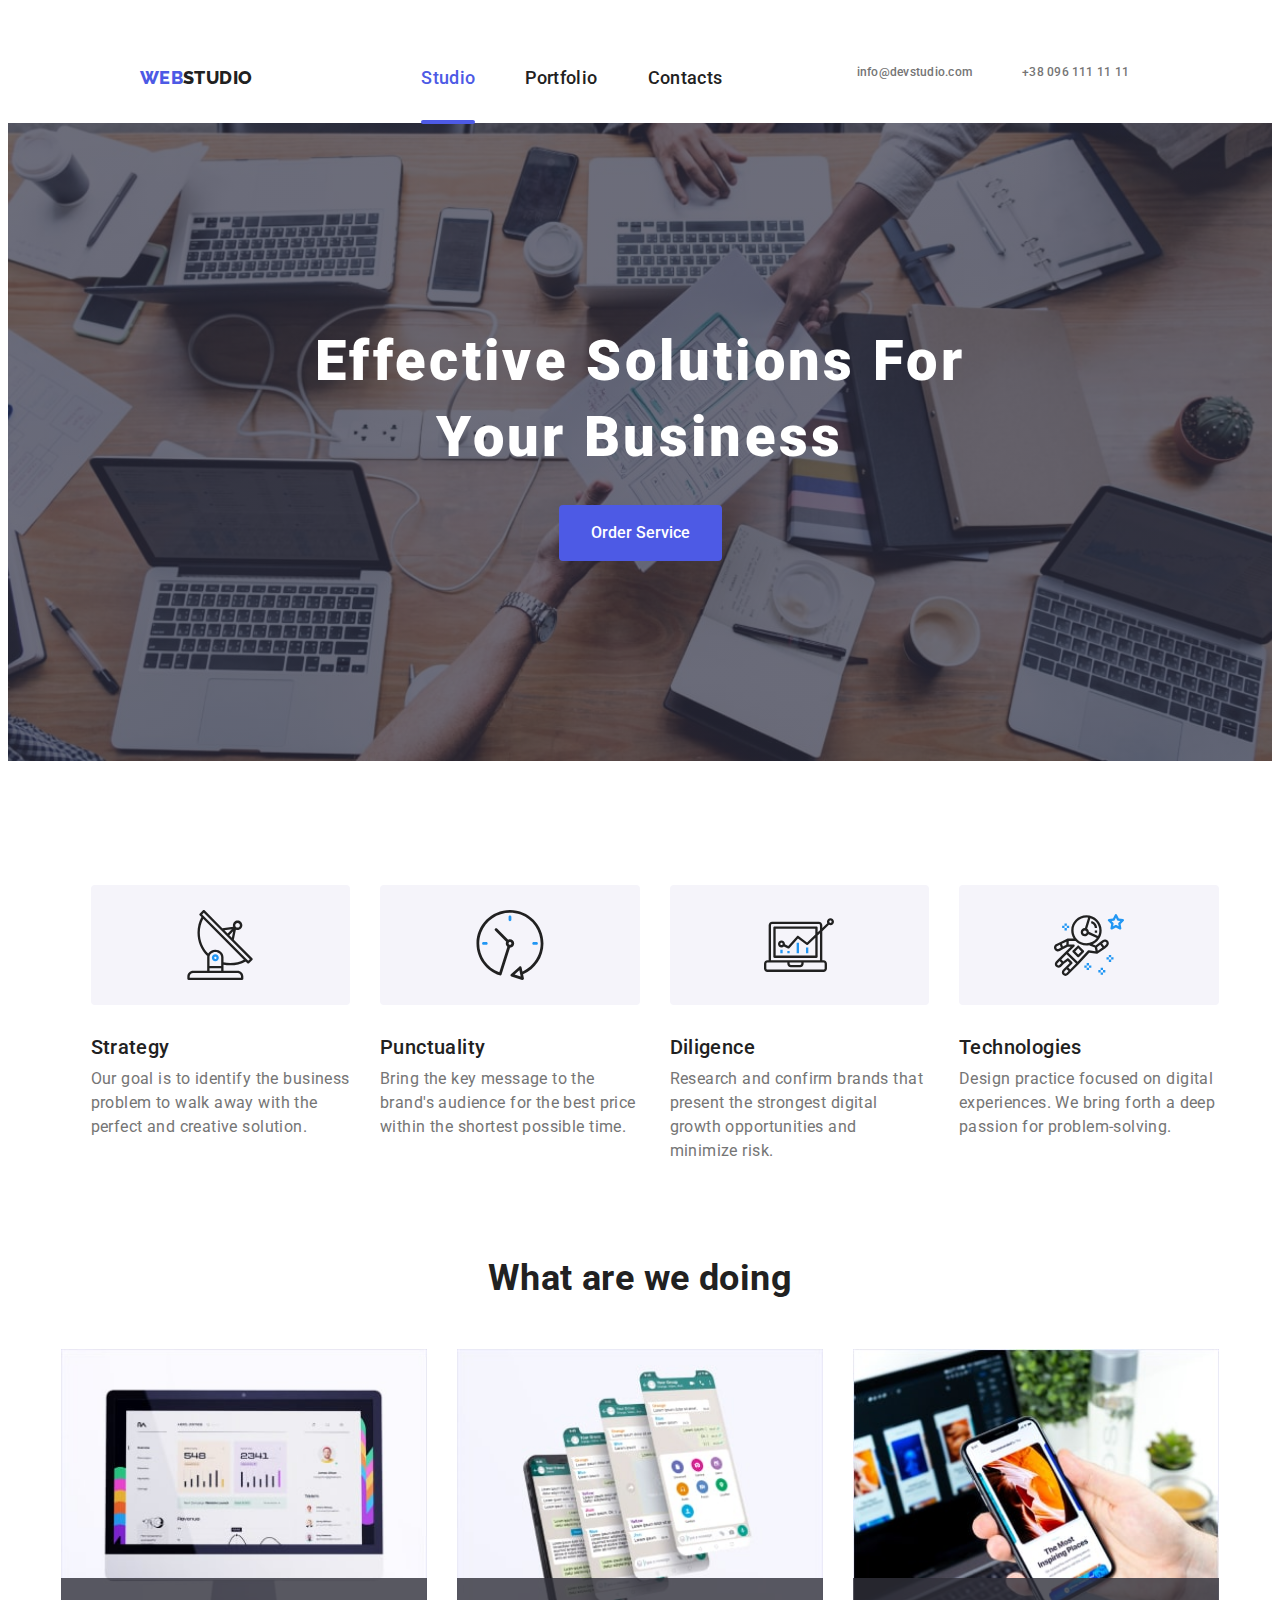
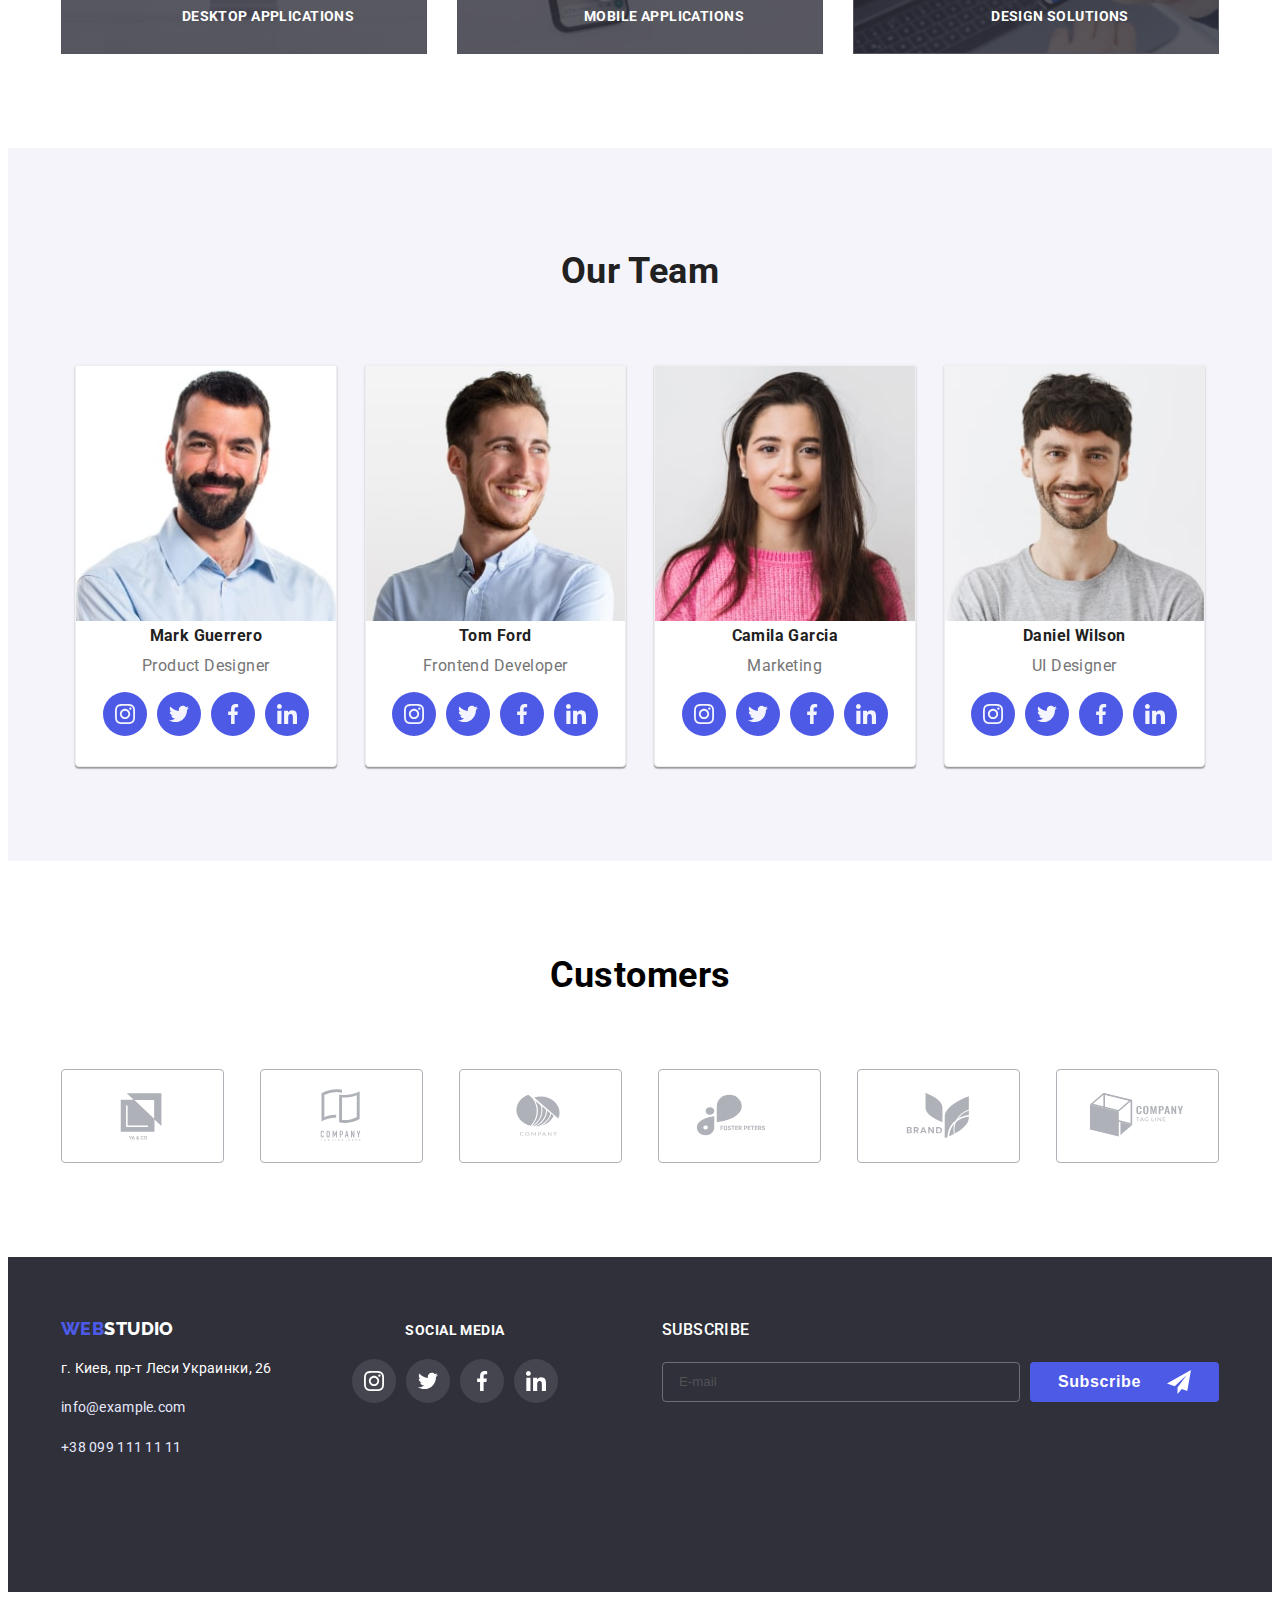
==== commit ebf3656c: "+" ====
--- a/index.html
+++ b/index.html
@@ -147,7 +147,7 @@
 
         <!-- друга секція перелік переваг -->
 <section class="section"> 
-<div class="conteiner-advantage">
+<div class="conteiner conteiner-advantage">
     <h2 class="visually-hidden">перелік</h2>
 
         <ul class="advantage-item list">
--- a/css/tablet.css
+++ b/css/tablet.css
@@ -157,8 +157,7 @@
 
 /*-----------------------------------------------*/
 .conteiner-section{
-width: 582px;
-   
+width: 582px; 
 }
 /*---------------------------------------------------*/
     
--- a/css/desktop.css
+++ b/css/desktop.css
@@ -232,7 +232,7 @@
 padding-top: 60px;
 padding-bottom: 60px;
 }
-/*
+
 .footer-item {
 align-items: baseline;
 justify-content: space-between;
@@ -243,7 +243,7 @@
 .footer-input{
 margin-left: auto;
 }
-*/
+
 /*.footer-left{
 margin-bottom: 72px;
 }
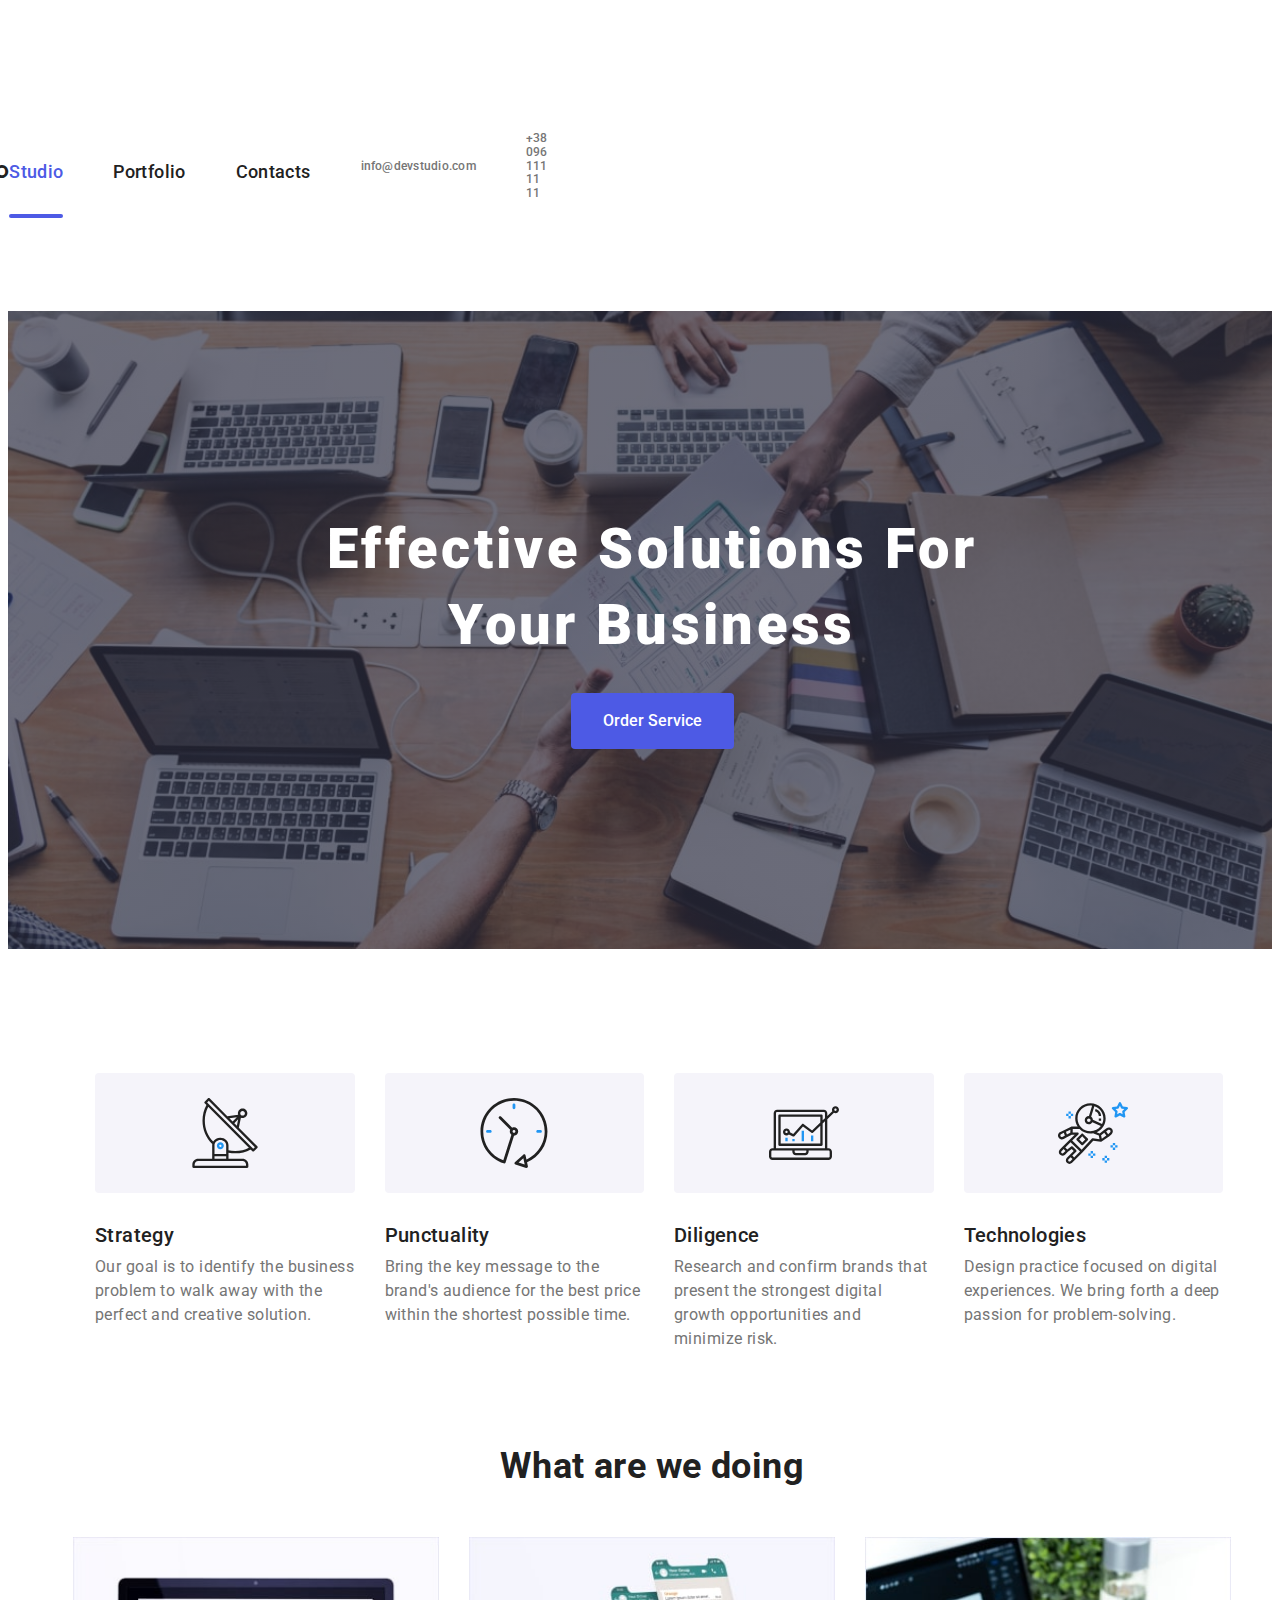
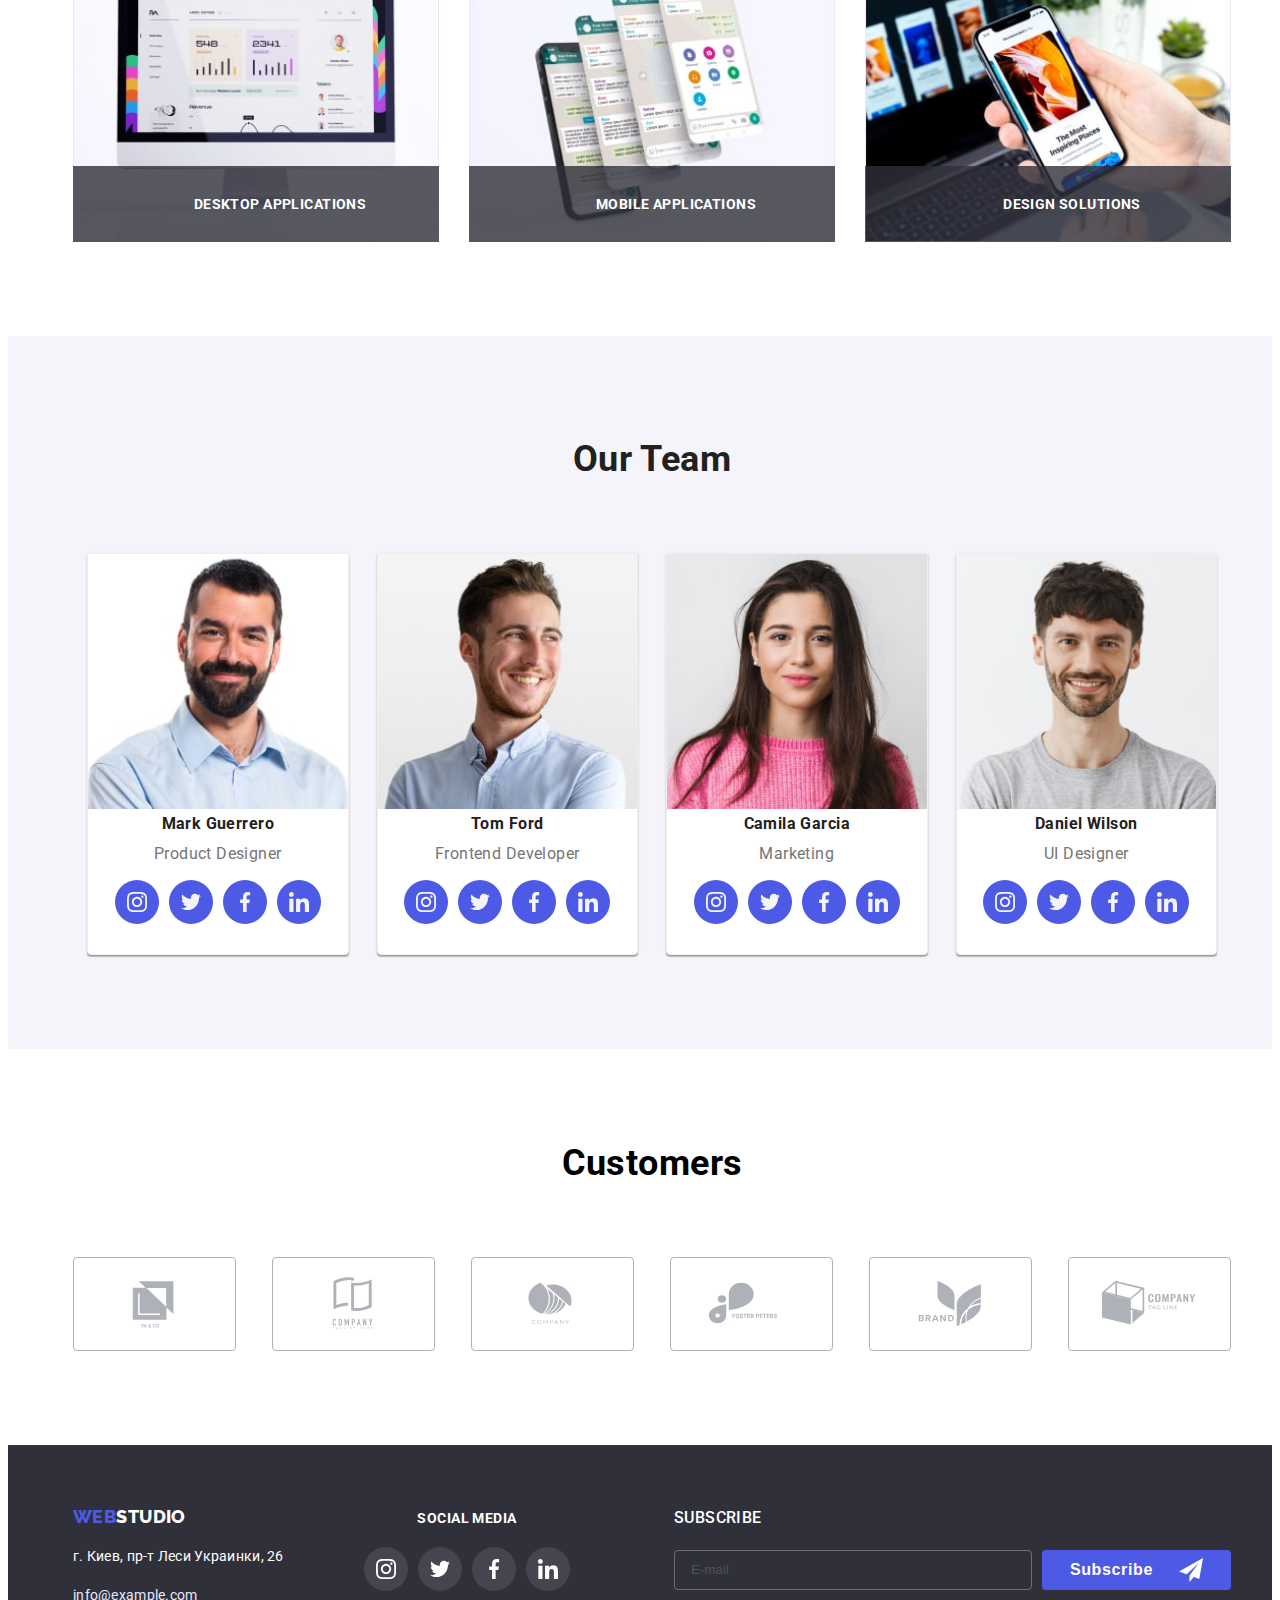
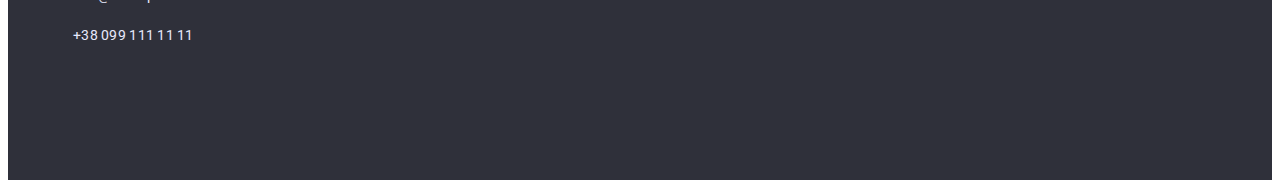
==== commit b63ef7cb: "апрпр" ====
--- a/index.html
+++ b/index.html
@@ -19,7 +19,7 @@
     
 <header class="header">
 
-<div class="conteiner header-conteiner">
+<div class="header-conteiner section">
 <nav class="header-navigations">
     <a href="" class="logo link">
     Web<span class="logo-web">Studio</span></a>
--- a/css/styles.css
+++ b/css/styles.css
@@ -69,9 +69,9 @@
 width: 100%;
 margin-left:  auto;
 margin-right: auto;
-padding-left: 15px;
-padding-right: 15px;
+padding-left: 24px;
 font-family: inherit;
+
 }
  
 
@@ -80,23 +80,19 @@
 
 /*----------------контакти верхни завершно------------------*/
 .header-conteiner{
+max-width: 428px;
 align-items: center;
 display: flex;
 justify-content: center;
 padding-right: 26px;
 align-items: center;
-}
-/*.header-navigations .logo{
-margin-right: 94px;
-}*/
-
+margin-right: auto;
+margin-right: auto;
+}
 .header-navigations{
 align-items: center;
 display: flex;
-margin-left: auto;
-margin-right: auto;
-}
-
+}
 .header-list, .contacts-list, 
 .contacts-icon, .header-item{
 display: none;
@@ -139,7 +135,6 @@
 }
 
 .menu-close{  
-
 width: 24px;
 height: 24px;
 border-radius: 50%;
@@ -147,16 +142,12 @@
 border: 1px solid rgba(0, 0, 0, 0.1);
 display: flex;
 align-items: center;
-/*justify-content: center;*/
 margin-left: auto;
 cursor: pointer;
 transition: fill 250ms cubic-bezier(0.4, 0, 0.2, 1),
 border-color 250ms cubic-bezier(0.4, 0, 0.2, 1);
 }    
 
-.menu-close-icon{
-
-}
 
 
 /*----------мобіьне меню--------------------*/
@@ -179,7 +170,6 @@
 border: none;
 padding: 0 auto;
 margin-left: auto;
-
 } 
 .mob-menu{
 position: fixed;
@@ -220,19 +210,7 @@
 line-height: 1.11;  
 color: #2E2F42;
 }
-    
-    /*.mob-menu-item{
-    margin-bottom: 40px;
-    }
-    .mob-menu-contacts{
-    }
-    .mob-contacts-list{
-    }
-    .mob-menu-contacts-link{
-    }
-    .mob-contacts-icon{}
-    */
-    
+   
     .mob-menu-tel{
     font-weight: 600;
     font-size: 36px;
@@ -273,9 +251,6 @@
     
 
 /*--------------------logo---------------------*/
-/*.logo{
-margin-bottom: 72px;
-}*/
 .logo{
     display: block;
     text-align: center;
@@ -304,7 +279,6 @@
 .section-hero{
 min-width: 320px;
 max-width: 1440px;
-/*height:600px;*/
 margin-left: auto;
 margin-right: auto;
 background-image: linear-gradient(rgba(0, 0, 0, 0.25), rgba(46, 47, 66, 0.7)),
--- a/css/tablet.css
+++ b/css/tablet.css
@@ -11,13 +11,12 @@
 position: relative;
 border: none;
 } 
-.header-conteiner{
-align-items: center;
-display: flex;
-justify-content: center;
-
-align-items: center;
-}
+.header-navigations{
+    align-items: center;
+    display: flex;
+    margin-right: auto;
+    margin-left: auto;
+    }
 .header-link{
 display: block;
 font-size: 18px;
@@ -61,6 +60,7 @@
 .header-item:not(:last-child){
  margin-right: 50px;
 }
+
 .logo-item{
 margin-right: 80px;
 }
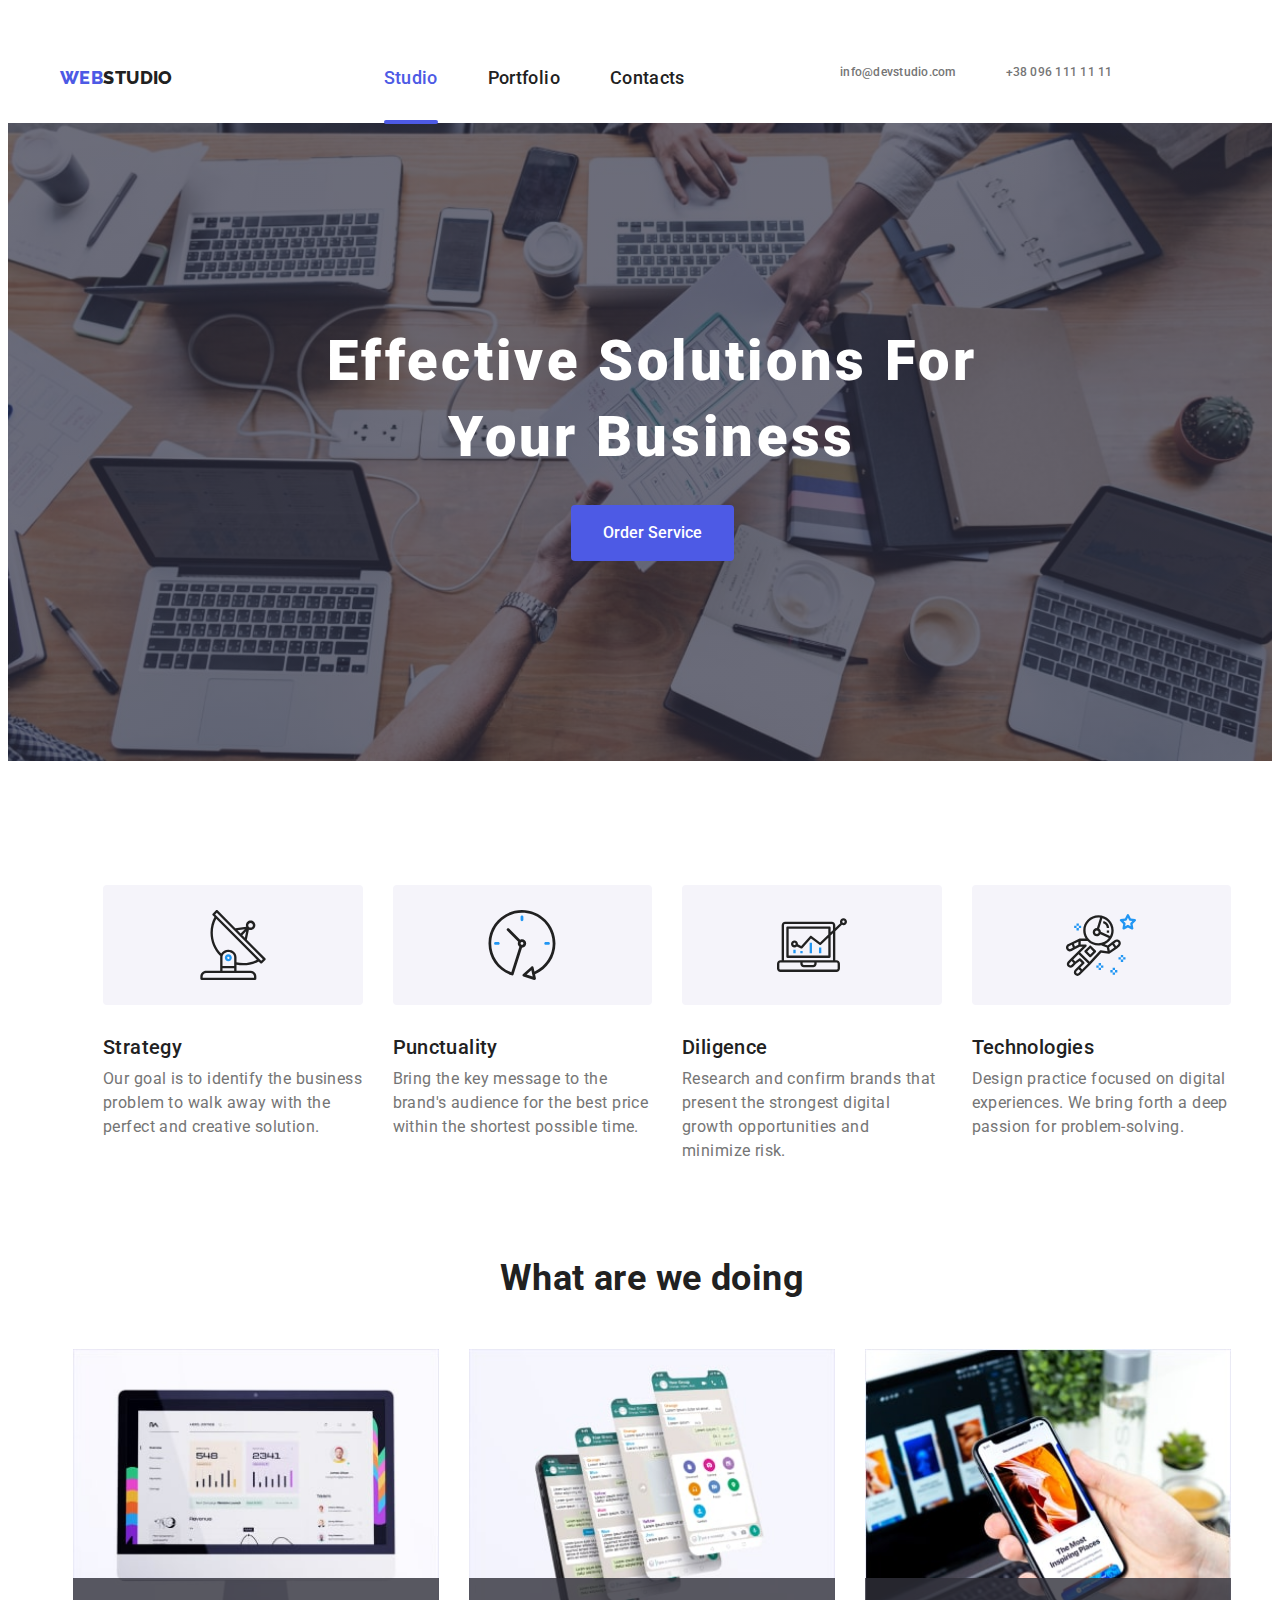
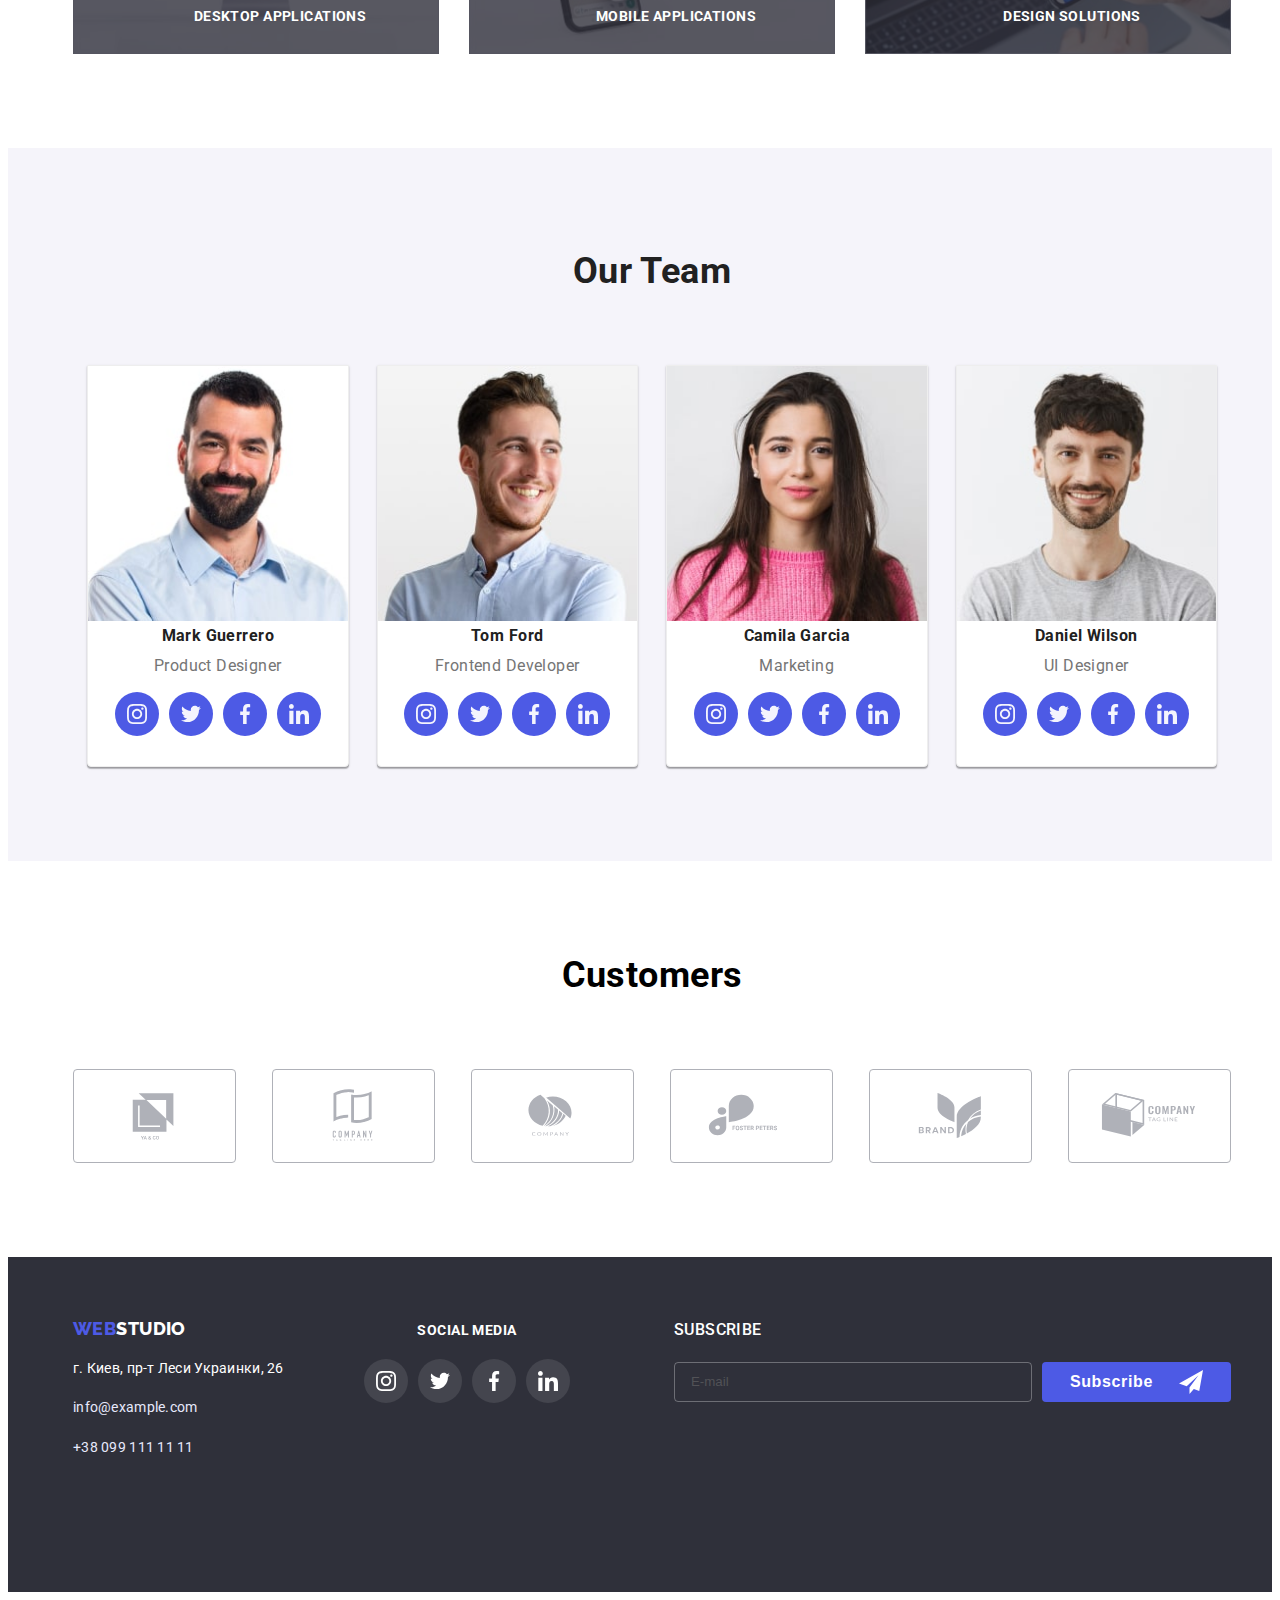
==== commit 3adb9c8d: "cxvvc" ====
--- a/index.html
+++ b/index.html
@@ -18,8 +18,7 @@
 <body>
     
 <header class="header">
-
-<div class="header-conteiner section">
+<div class="conteiner header-conteiner">
 <nav class="header-navigations">
     <a href="" class="logo link">
     Web<span class="logo-web">Studio</span></a>
@@ -147,7 +146,7 @@
 
         <!-- друга секція перелік переваг -->
 <section class="section"> 
-<div class="conteiner conteiner-advantage">
+<div class="conteiner ">
     <h2 class="visually-hidden">перелік</h2>
 
         <ul class="advantage-item list">
@@ -232,7 +231,7 @@
         <!-- наша команда четверта секція -->
 <section class="section team">
 
-<div class="conteiner conteiner-section">
+<div class="conteiner">
 
 <h2 class="representation-team">Our Team</h2> 
             <!--перелик викладачив-->
@@ -423,7 +422,7 @@
 
         <!-- секция постоянные клиенты-->
 <section class="client section">   
-<div class="conteiner conteiner-section">
+<div class="conteiner">
 
 <h2 class="client-title">Customers</h2>
 
--- a/css/styles.css
+++ b/css/styles.css
@@ -80,18 +80,17 @@
 
 /*----------------контакти верхни завершно------------------*/
 .header-conteiner{
-max-width: 428px;
 align-items: center;
 display: flex;
 justify-content: center;
 padding-right: 26px;
 align-items: center;
+
+}
+.header-navigations{
+align-items: center;
+display: flex;
 margin-right: auto;
-margin-right: auto;
-}
-.header-navigations{
-align-items: center;
-display: flex;
 }
 .header-list, .contacts-list, 
 .contacts-icon, .header-item{
--- a/css/tablet.css
+++ b/css/tablet.css
@@ -11,12 +11,13 @@
 position: relative;
 border: none;
 } 
-.header-navigations{
-    align-items: center;
-    display: flex;
-    margin-right: auto;
-    margin-left: auto;
-    }
+.header-conteiner{
+align-items: center;
+display: flex;
+justify-content: center;
+
+align-items: center;
+}
 .header-link{
 display: block;
 font-size: 18px;
@@ -60,7 +61,6 @@
 .header-item:not(:last-child){
  margin-right: 50px;
 }
-
 .logo-item{
 margin-right: 80px;
 }
@@ -157,12 +157,13 @@
 
 /*-----------------------------------------------*/
 .conteiner-section{
-width: 582px; 
+width: 582px;
+   
 }
 /*---------------------------------------------------*/
     
 .position{
-width: calc((100% - 48px) / 2);
+width: calc((100% - 48px) - 60px);
 }
 .client-item{
 width: calc((100% - 48px) / 3);
